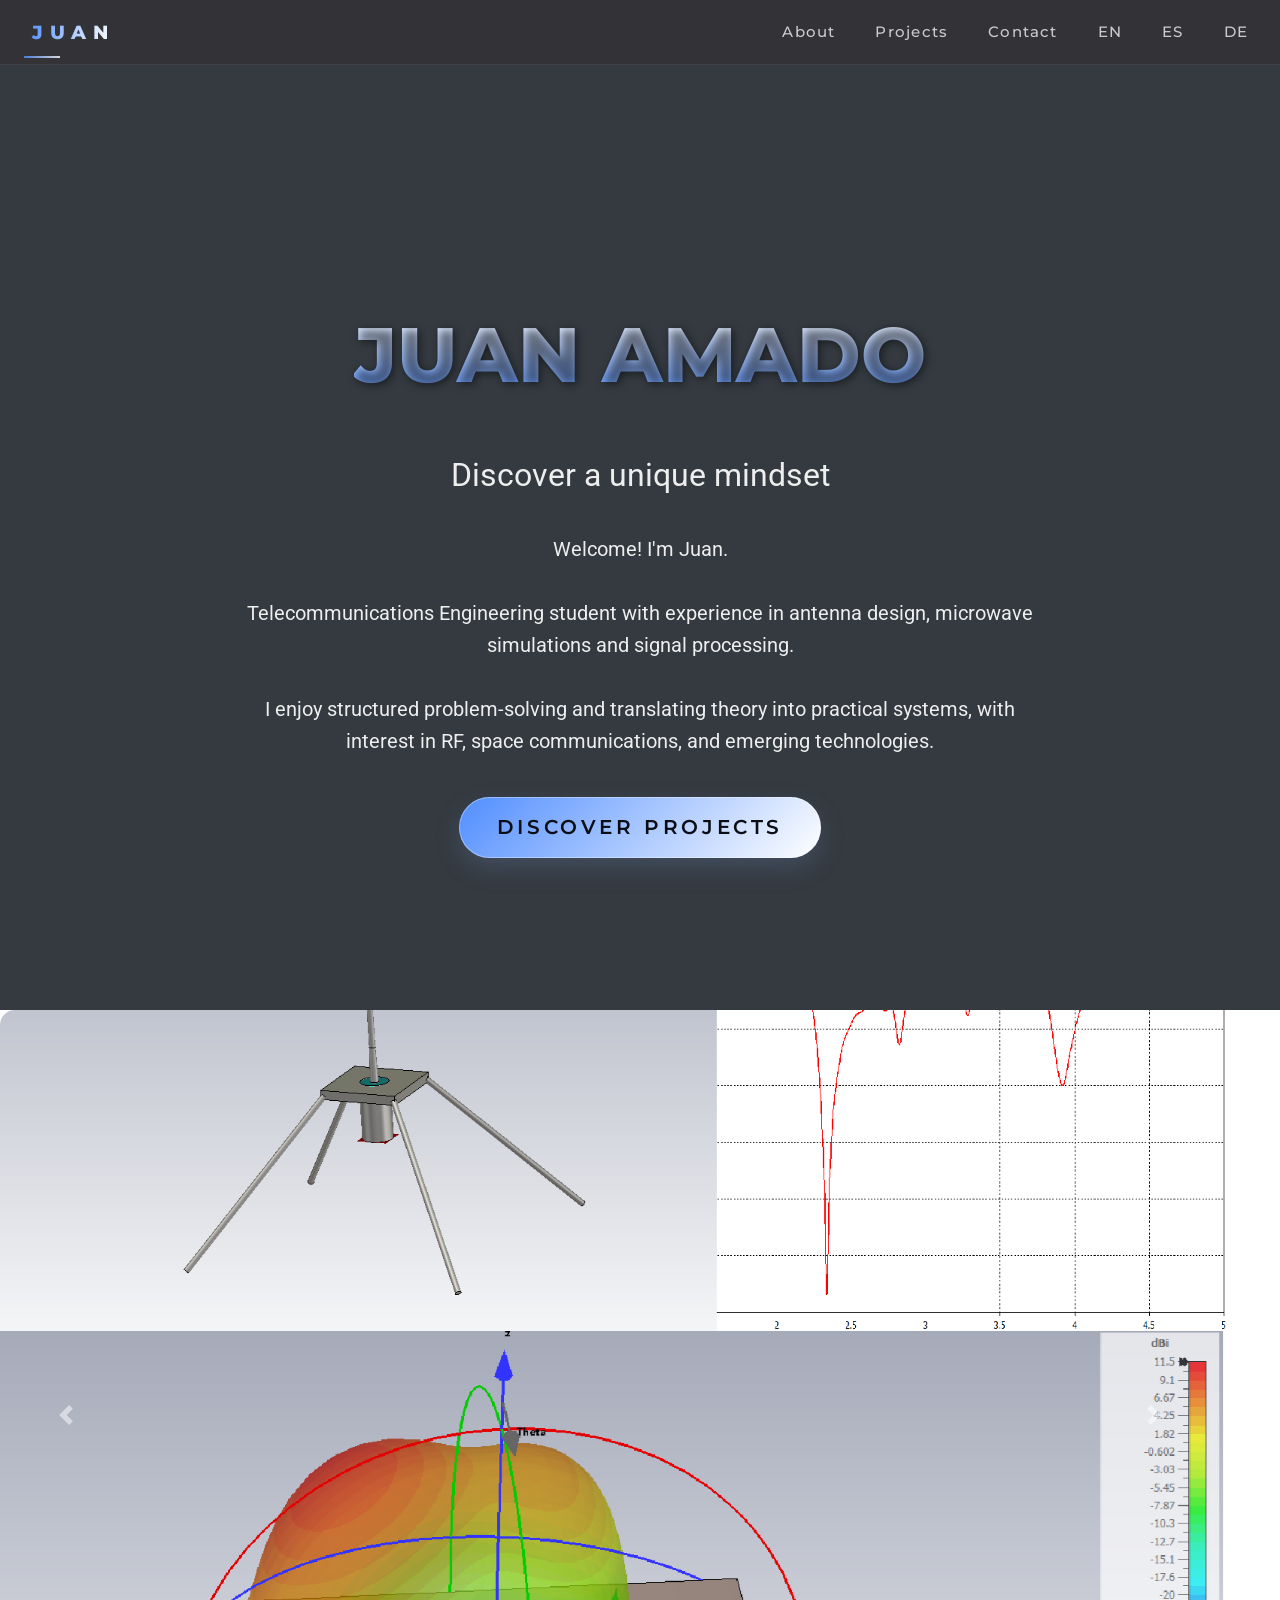
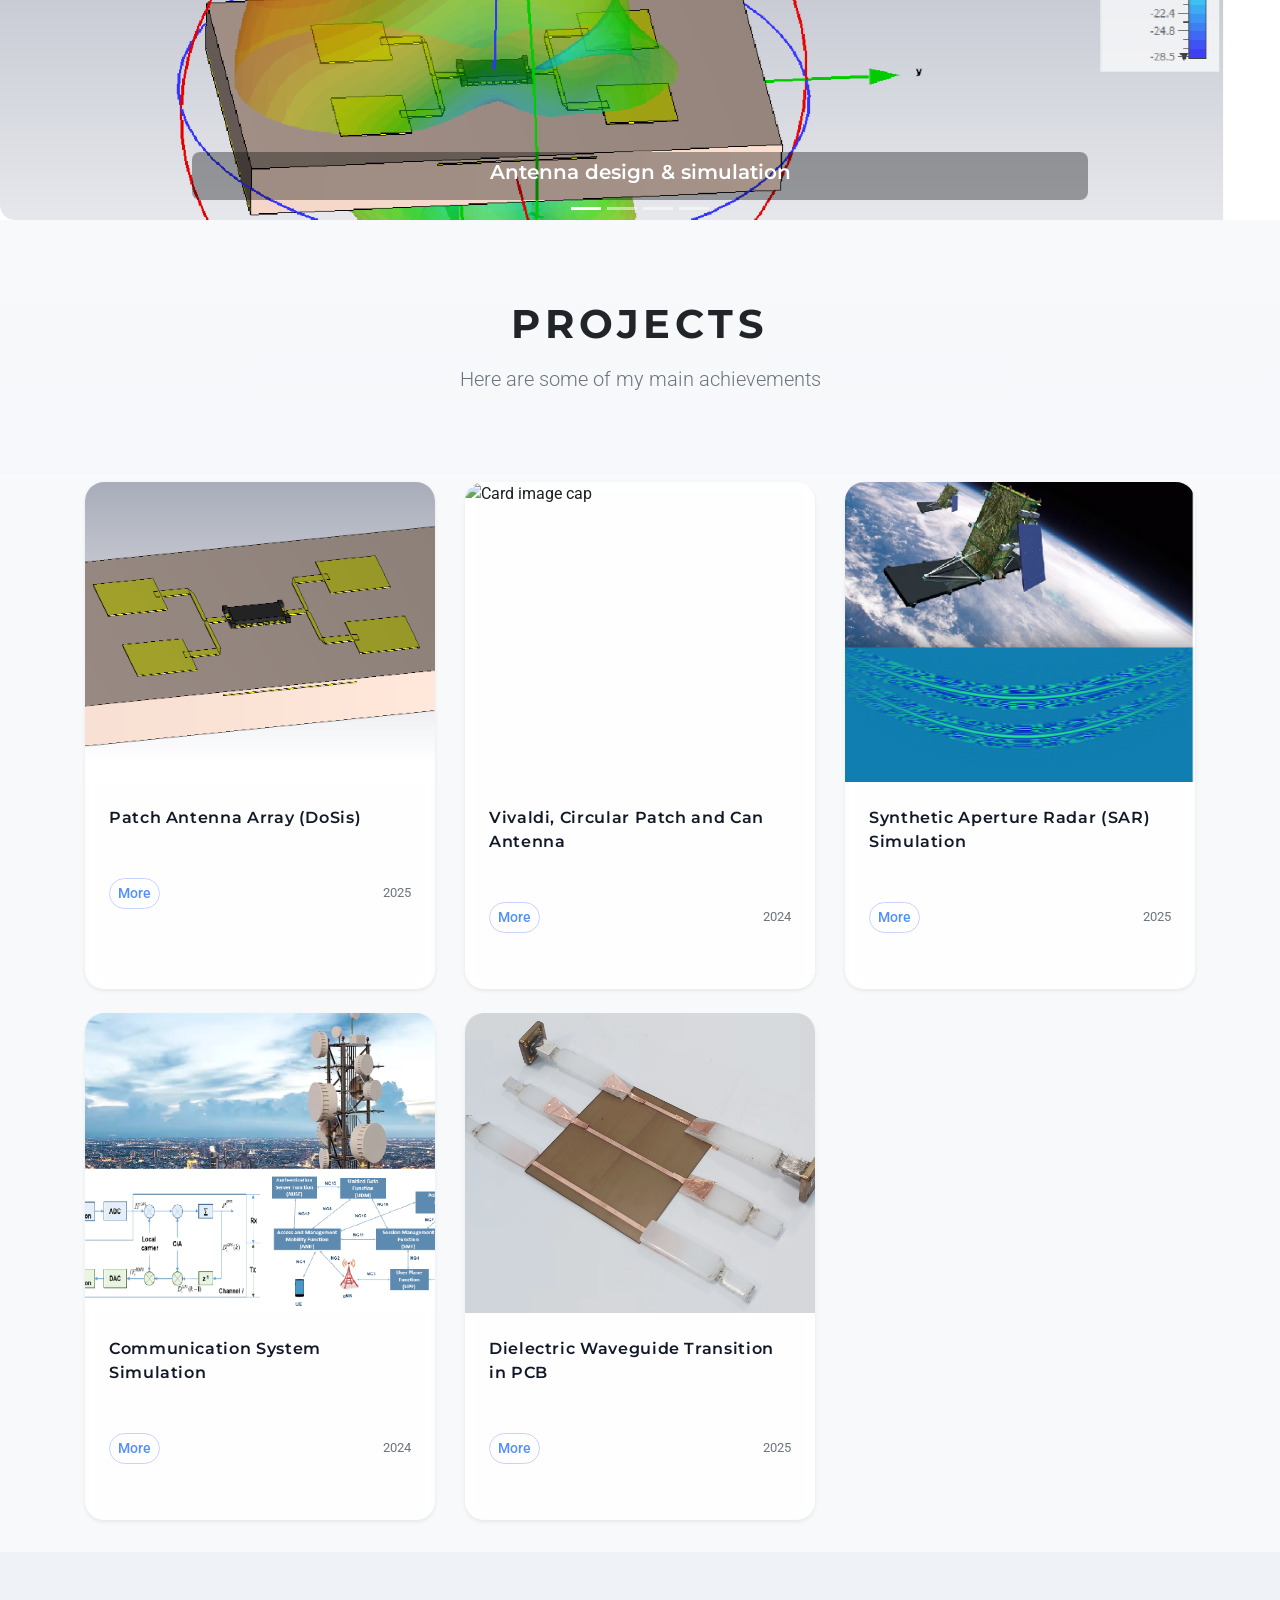
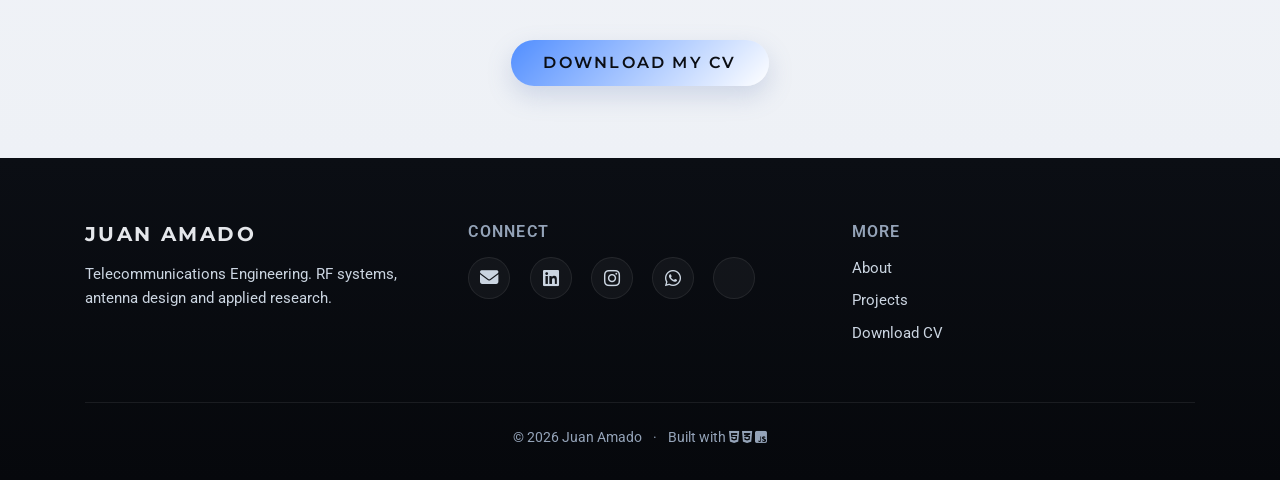
==== index.html @ 93d3c5f6 "feat: implement language en and es in index" ====
<!DOCTYPE html>
<html>
    <head>
        <meta charset="utf-8" />
        <meta name="viewport" content="width=device-width, initial-scale=1" />
        <title>Juan Amado</title>
        <link rel="icon" href="./img/favicon.ico">

        <script src="https://code.jquery.com/jquery-3.4.1.slim.min.js"
            integrity="sha384-J6qa4849blE2+poT4WnyKhv5vZF5SrPo0iEjwBvKU7imGFAV0wwj1yYfoRSJoZ+n"
            crossorigin="anonymous"></script>
        <script src="https://cdn.jsdelivr.net/npm/popper.js@1.16.0/dist/umd/popper.min.js"
            integrity="sha384-Q6E9RHvbIyZFJoft+2mJbHaEWldlvI9IOYy5n3zV9zzTtmI3UksdQRVvoxMfooAo"
            crossorigin="anonymous"></script>
        <script src="https://stackpath.bootstrapcdn.com/bootstrap/4.4.1/js/bootstrap.min.js"
            integrity="sha384-wfSDF2E50Y2D1uUdj0O3uMBJnjuUD4Ih7YwaYd1iqfktj0Uod8GCExl3Og8ifwB6"
            crossorigin="anonymous"></script>
        <link rel="stylesheet"
            href="https://stackpath.bootstrapcdn.com/bootstrap/4.4.1/css/bootstrap.min.css"
            integrity="sha384-Vkoo8x4CGsO3+Hhxv8T/Q5PaXtkKtu6ug5TOeNV6gBiFeWPGFN9MuhOf23Q9Ifjh"
            crossorigin="anonymous"
        />
        <link rel="stylesheet"
            href="https://stackpath.bootstrapcdn.com/font-awesome/4.7.0/css/font-awesome.min.css"
            crossorigin="anonymous"
        />
        <link rel="stylesheet"
            href="https://cdnjs.cloudflare.com/ajax/libs/font-awesome/6.5.1/css/all.min.css"
        />
        <link href="https://fonts.googleapis.com/css2?family=Montserrat:wght@800&family=Roboto:wght@400;500&display=swap"
            rel="stylesheet"
        />

        <link rel="stylesheet"
            href="./style/colors.css"
        />
        <link rel="stylesheet"
            href="./style/navbar.css"
        />
        <link rel="stylesheet"
            href="./style/projects.css"
        />
        <link rel="stylesheet"
            href="./style/footer.css"
        />
        <link rel="stylesheet"
            href="./style/carousel.css"
        />
        <link rel="stylesheet"
            href="./style/hero.css"
        />

        <script src="./script/i18n.js"></script>
        <script src="./script/on_intersecting.js" defer></script>
        <script src="./script/scroll.js" defer></script>
        
        
    </head>

    <body>
        <header>
            <nav class="navbar navbar-dark navbar-expand-xl custom-navbar">
                <a class="navbar-brand brand-logo" href="./index.html">JUAN</a>

                <button class="navbar-toggler"
                    type="button"
                    data-toggle="collapse"
                    data-target="#navbarlist">
                    <span class="navbar-toggler-icon"></span>
                </button>
                
                <div class="collapse navbar-collapse" id="navbarlist">
                    <ul class="navbar-nav ml-auto nav-links">
                        <li class="nav-item">
                            <a class="nav-link" href="#hero" data-i18n="home.about">About Prueba de que esto no se ve</a>
                        </li>
                        <li class="nav-item">
                            <a class="nav-link" href="#featured-projects" data-i18n="home.projects">Projects</a>
                        </li>
                        <li class="nav-item">
                            <a class="nav-link" href="#contact" data-i18n="home.contact">Contact</a>
                        </li>
                        <li class="nav-item">
                            <a class="nav-link" href="#" onclick="loadLanguage('en')">EN</a>
                        </li>
                        <li class="nav-item">
                            <a class="nav-link" href="#" onclick="loadLanguage('es')">ES</a>
                        </li>
                        <li class="nav-item">
                            <a class="nav-link" href="#" onclick="loadLanguage('de')">DE</a>
                        </li>
                    </ul>
                </div>
            </nav>
        </header>

        <section class="bg-dark text-light p-5 text-center" id="hero">
            <div class="container">
                <div class="wrapper bg-dark">
                    <div class="sticky-container">
                        <h1 class="hero-title">JUAN AMADO</h1>
                        <h2 class="hero-subtitle fade-block preload onscreen" id="subtitle1" data-i18n="home.subtitle">Discover a unique mindset</h2>
                        <p class="fade-block lead preload" data-i18n="home.description1">Welcome! I&apos;m Juan.</p>
                        <p class="fade-block lead preload" data-i18n="home.description2">
                            Telecommunications Engineering student with experience in antenna design,
                            microwave simulations and signal processing.
                        </p>
                        <p class="fade-block lead preload" data-i18n="home.description3">
                            I enjoy structured problem-solving and translating theory into practical systems,
                            with interest in RF, space communications, and emerging technologies.
                        </p>
                    </div>
                </div>
                <button class="btn btn-lg btn-discover mt-4 fade-block preload" id="btn-discover" data-i18n="home.btn-discover">
                    Discover projects
                </button>
            </div>
        </section>
        
        <div style="height: 8vh" class="bg-dark"></div>
        
        <section class="carousel slide carousel-fade" id="interests">
            <div class="carousel-indicators">
                <li type="button" data-target="#interests" data-slide-to="0" class="active" aria-current="true" aria-label="Slide 1"></li>
                <li type="button" data-target="#interests" data-slide-to="1" aria-label="Slide 2"></li>
                <li type="button" data-target="#interests" data-slide-to="2" aria-label="Slide 3"></li>
                <li type="button" data-target="#interests" data-slide-to="3" aria-label="Slide 4"></li>
            </div>
            <div class="carousel-inner">
                <div class="carousel-item active">
                    <img src="./img/RF.png" class="d-block w-100">
                    <div class="carousel-caption d-md-block">
                        <h5 class="text-dark" data-i18n="home.interest1">Antenna design & simulation</h5>
                    </div>
                </div>
                <div class="carousel-item">
                    <img src="./img/rf_systems.png" class="d-block w-100">
                    <div class="carousel-caption d-md-block">
                        <h5 class="text-dark" data-i18n="home.interest2">RF Systems</h5>
                    </div>
                </div>
                <div class="carousel-item">
                    <img src="./img/sp_and_comms.png" class="d-block w-100">
                    <div class="carousel-caption d-md-block">
                        <h5 data-i18n="home.interest3">Signal processing & comms</h5>
                    </div>
                </div>
                <div class="carousel-item">
                    <img src="./img/research1.png" class="d-block w-100">
                    <div class="carousel-caption d-md-block">
                        <h5 class="text-dark" data-i18n="home.interest4">Research-oriented mindset</h5>
                    </div>
                </div>
            </div>
            <a class="carousel-control-prev" type="button" href="#interests" data-slide="prev">
                <span class="carousel-control-prev-icon" aria-hidden="true"></span>
                <span class="invisible">Previous</span>
            </a>
            <a class="carousel-control-next" type="button" href="#interests" data-slide="next">
                <span class="carousel-control-next-icon" aria-hidden="true"></span>
                <span class="invisible">Previous</span>
            </a>
        </section>

        <section id="featured-projects" class="projects-section">
            <section class="jumbotron text-center">
                <div class="container">
                    <h1 class="jumbotron-heading" data-i18n="home.projects">Projects</h1>
                    <p class="lead text-muted" data-i18n="home.projects-subtitle">Here are some of my main achievements</p>
                </div>
            </section>
            <div class="album py-2 bg-light">
                <div class="container">
                    <div class="row">
                        <div class="col-md-4 mb-4">
                            <div class="card project-card shadow-sm h-100">
                                <img src="./img/dosis.png" alt="Card image cap">
                                <div class="card-body">
                                    <p class="card-text" data-i18n="home.project1">Patch Antenna Array (DoSis)</p>
                                    <div class="d-flex justify-content-between align-items-center">
                                        <div class="btn-group">
                                            <a href="./projects/dosis.html" class="link"><button type="button" class="btn btn-sm btn-outline-secondary" data-i18n="home.btn-more">More</button></a>
                                        </div>
                                        <small class="text-muted">2025</small>
                                    </div>
                                </div>
                            </div>
                        </div>
                        <div class="col-md-4 mb-4">
                            <div class="card project-card shadow-sm h-100">
                                <img src="./img/vivaldi.png" alt="Card image cap">
                                <div class="card-body">
                                    <p class="card-text" data-i18n="home.project2">Vivaldi, Circular Patch and Can Antenna</p>
                                    <div class="d-flex justify-content-between align-items-center">
                                        <div class="btn-group">
                                            <a href="./projects/vivaldi.html" class="link"><button type="button" class="btn btn-sm btn-outline-secondary" data-i18n="home.btn-more">More</button></a>
                                        </div>
                                        <small class="text-muted">2024</small>
                                    </div>
                                </div>
                            </div>
                        </div>
                        <div class="col-md-4 mb-4">
                            <div class="card project-card shadow-sm h-100">
                                <img src="./img/sar.png" alt="Card image cap">
                                <div class="card-body">
                                    <p class="card-text" data-i18n="home.proejct3">Synthetic Aperture Radar (SAR) Simulation</p>
                                    <div class="d-flex justify-content-between align-items-center">
                                        <div class="btn-group">
                                            <a href="./projects/sar.html" class="link"><button type="button" class="btn btn-sm btn-outline-secondary" data-i18n="home.btn-more">More</button></a>
                                        </div>
                                        <small class="text-muted">2025</small>
                                    </div>
                                </div>
                            </div>
                        </div>
                        <div class="col-md-4 mb-4">
                            <div class="card project-card shadow-sm h-100">
                                <img src="./img/commSystem.png" alt="Card image cap">
                                <div class="card-body">
                                    <p class="card-text" data-i18n="home.project4">Communication System Simulation</p>
                                    <div class="d-flex justify-content-between align-items-center">
                                        <div class="btn-group">
                                            <a href="./projects/comm-system.html" class="link"><button type="button" class="btn btn-sm btn-outline-secondary" data-i18n="home.btn-more">More</button></a>
                                        </div>
                                        <small class="text-muted">2024</small>
                                    </div>
                                </div>
                            </div>
                        </div>
                        <div class="col-md-4 mb-4">
                            <div class="card project-card shadow-sm h-100">
                                <img src="./img/real_microstrip_1.png" alt="Card image cap">
                                <div class="card-body">
                                    <p class="card-text" data-i18n="home.project5">Dielectric Waveguide Transition in PCB</p>
                                    <div class="d-flex justify-content-between align-items-center">
                                        <div class="btn-group">
                                            <a href="./projects/dielectric-waveguide.html" class="link"><button type="button" class="btn btn-sm btn-outline-secondary" data-i18n="home.btn-more">More</button></a>
                                        </div>
                                        <small class="text-muted">2025</small>
                                    </div>
                                </div>
                            </div>
                        </div>
                    </div>
                </div>
            </div>
            <section class="jumbotron text-center">
                <div class="container">
                    <p>
                        <a href="./doc/Resume 2026-02 EN.pdf" class="btn btn-project my-2" data-i18n="home.btn-download-cv">Download my CV</a>
                    </p>
                </div>
            </section>
        </section>

        <footer class="site-footer" id="contact">
            <div class="container">
                <div class="footer-grid">
                
                    <!-- Identity -->
                    <div class="footer-block">
                        <h5 class="footer-title">Juan Amado</h5>
                        <p class="footer-text" data-i18n="home.footer-description">
                            Telecommunications Engineering. RF systems,
                            antenna design and applied research.
                        </p>
                    </div>
                
                    <!-- Contact -->
                    <div class="footer-block">
                        <h6 class="footer-subtitle" data-i18n="home.connect">Connect</h6>
                        <div class="footer-icons">
                        
                            <a href="mailto:juan1999@movistar.es" aria-label="Email">
                                <i class="fa fa-envelope"></i>
                            </a>
                        
                            <a href="https://www.linkedin.com/in/juan-amado-lloria/" target="_blank" aria-label="LinkedIn">
                                <i class="fab fa-linkedin"></i>
                            </a>
                        
                            <a href="https://www.instagram.com/juanchelvamado" target="_blank" aria-label="Instagram">
                                <i class="fab fa-instagram"></i>
                            </a>
                        
                            <a href="https://wa.me/34665307193" target="_blank" aria-label="WhatsApp">
                                <i class="fab fa-whatsapp"></i>
                            </a>
                        
                            <a href="https://www.youtube.com/@juanamado99" target="_blank" aria-label="YouTube">
                                <i class="fab fa-youtube-play"></i>
                            </a>
                        
                        </div>
                    </div>

                
                    <!-- Extras -->
                    <div class="footer-block">
                        <h6 class="footer-subtitle" data-i18n="home.footer-more">More</h6>
                        <ul class="footer-links">
                            <li><a href="#hero" data-i18n="home.about">About</a></li>
                            <li><a href="#featured-projects" data-i18n="home.projects">Projects</a></li>
                            <li><a href="./doc/Resume 2026-02 EN.pdf" data-i18n="home.btn-download-cv2">Download CV</a></li>
                        </ul>
                    </div>
                
                </div>
            
                <div class="footer-bottom">
                    <span>© 2026 Juan Amado</span>
                    <span class="footer-divider">·</span>
                    <span data-i18n="home.builtwith">Built with</span>
                    <i class="fab fa-html5" title="HTML5"></i>
                    <i class="fab fa-css3-alt" title="CSS3"></i>
                    <i class="fab fa-js-square" title="JavaScript"></i>
                </div>
            </div>
        </footer>

    </body>
</html>
---- style/colors.css ----
:root {
    --azul: #518eff;
    --blanco: #ffffff;
    --negro: #6b7280;
}
---- style/navbar.css ----
/* ===== NAVBAR BASE ===== */
.custom-navbar {
    background: rgba(15, 15, 20, 0.85);
    backdrop-filter: blur(10px);
    -webkit-backdrop-filter: blur(10px);
    border-bottom: 1px solid rgba(255,255,255,0.08);
    padding: 0.8rem 1.5rem;
}
/* ===== LOGO STYLE (JUAN) ===== */
.brand-logo {
    font-family: 'Montserrat', sans-serif;
    font-weight: 800;
    letter-spacing: 0.35em;
    font-size: 1.2rem;
    position: relative;
    padding-left: 0.5rem;

    background: linear-gradient(90deg, var(--azul), var(--blanco));
    -webkit-background-clip: text;
    background-clip: text;
    -webkit-text-fill-color: transparent;

    transition: letter-spacing 0.3s ease, transform 0.3s ease;
}
/* Subtle underline accent */
.brand-logo::after {
    content: "";
    position: absolute;
    left: 0;
    bottom: -6px;
    width: 40%;
    height: 2px;
    background: linear-gradient(90deg, var(--azul), var(--blanco));
    opacity: 0.8;
}
/* Hover = confidence, not aggression */
.brand-logo:hover {
    letter-spacing: 0.45em;
    transform: translateY(-1px);
}
/* ===== NAV LINKS ===== */
.nav-links .nav-link {
    font-family: 'Montserrat', sans-serif;
    font-weight: 500;
    font-size: 0.95rem;
    letter-spacing: 0.08em;
    color: rgba(255,255,255,0.75) !important;
    margin-left: 1.5rem;
    position: relative;
    transition: color 0.3s ease;
}
/* Hover underline animation */
.nav-links .nav-link::after {
    content: "";
    position: absolute;
    left: 50%;
    bottom: -6px;
    width: 0;
    height: 2px;
    background: linear-gradient(90deg, var(--azul), var(--blanco));
    transition: all 0.3s ease;
    transform: translateX(-50%);
}
/* Hover effect */
.nav-links .nav-link:hover {
    color: #ffffff !important;
}
.nav-links .nav-link:hover::after {
    width: 100%;
}
/* ===== MOBILE ===== */
@media (max-width: 991px) {
    .nav-links .nav-link {
        margin: 1rem 0;
        text-align: center;
    }

    .brand-logo {
        letter-spacing: 0.25em;
    }
}
---- style/projects.css ----
/* ===== PROJECTS SECTION ===== */
.projects-section {
    background: linear-gradient(180deg, #f8f9fb 0%, #eef1f6 100%);
}
/* Jumbotron refinement */
.projects-section .jumbotron {
    background: transparent;
    padding-top: 5rem;
    padding-bottom: 3rem;
    margin-bottom: 0;
}
.projects-section .jumbotron-heading {
    font-family: 'Montserrat', sans-serif;
    font-weight: 700;
    letter-spacing: 0.12em;
    text-transform: uppercase;
}
.projects-section .lead {
    max-width: 560px;
    margin: 1rem auto 2rem;
    color: #6b7280;
}
/* Section CTA button */
.link:hover{
    text-decoration: none;
}
.btn-project {
    font-family: 'Montserrat', sans-serif;
    font-weight: 600;
    letter-spacing: 0.14em;
    text-transform: uppercase;

    padding: 0.7rem 2rem;
    border-radius: 999px;

    background: linear-gradient(135deg, var(--azul), var(--blanco));
    color: #0b0e14;
    border: none;

    box-shadow: 0 10px 25px rgba(106,133,182,0.25);
    transition: all 0.35s ease;
}
.btn-project:hover {
    transform: translateY(-2px);
    box-shadow: 0 16px 40px rgba(106,133,182,0.35);
    color: #0b0e14;
}
/* ===== PROJECT CARDS ===== */
.project-card {
    border: none;
    border-radius: 1.2rem;
    overflow: hidden;
    background: rgba(255,255,255,0.85);
    backdrop-filter: blur(6px);

    box-shadow:
        0 10px 25px rgba(0,0,0,0.08),
        inset 0 0 0 1px rgba(255,255,255,0.4);

    transition:
        transform 0.4s ease,
        box-shadow 0.4s ease;
}
.project-card:hover {
    transform: translateY(-6px);
    box-shadow:
        0 18px 45px rgba(0,0,0,0.12),
        inset 0 0 0 1px rgba(255,255,255,0.6);
}
/* Card image */
.project-card img {
    height: 300px;
    width: 100%;
    object-fit: cover;
    filter: grayscale(20%) contrast(1.05);
    transition: filter 0.4s ease, transform 0.4s ease;
}

@media (min-width: 768px) and (max-width: 1100px) {
    .project-card img {
        height: 150px;
    }
}

@media (max-width: 768px) {
    .project-card img {
        height: 300px;
    }
}

.project-card:hover img {
    filter: grayscale(0%);
    transform: scale(1.03);
}
/* Card text */
.project-card .card-body {
    padding: 1.5rem;
}
.project-card .card-text {
    font-family: 'Montserrat', sans-serif;
    font-weight: 600;
    letter-spacing: 0.04em;
    color: #111827;
}
/* Small "More" button */
.project-card .btn-outline-secondary {
    border-radius: 999px;
    border-color: #c7d2fe;
    color: var(--azul);
    font-weight: 500;
    transition: all 0.3s ease;
}
.project-card .btn-outline-secondary:hover {
    background: var(--azul);
    color: white;
    border-color: var(--azul);
}
---- style/footer.css ----
/* ===== FOOTER ===== */
.site-footer {
    background: linear-gradient(180deg, #0b0e14 0%, #06080c 100%);
    color: #cbd5e1;
    padding: 4rem 0 2rem;
    font-size: 0.95rem;
}
/* Grid layout */
.footer-grid {
    display: grid;
    grid-template-columns: repeat(auto-fit, minmax(220px, 1fr));
    gap: 2.5rem;
    margin-bottom: 3rem;
}
/* Titles */
.footer-title {
    font-family: 'Montserrat', sans-serif;
    font-weight: 700;
    letter-spacing: 0.12em;
    text-transform: uppercase;
    color: #e5e7eb;
    margin-bottom: 1rem;
}
.footer-subtitle {
    font-weight: 600;
    letter-spacing: 0.08em;
    text-transform: uppercase;
    color: #94a3b8;
    margin-bottom: 1rem;
}
/* Text */
.footer-text {
    line-height: 1.6;
    max-width: 320px;
}
/* Links */
.footer-links {
    list-style: none;
    padding: 0;
    margin: 0;
}
.footer-links li {
    margin-bottom: 0.6rem;
}
.footer-links a {
    color: #cbd5e1;
    text-decoration: none;
    position: relative;
    transition: color 0.3s ease;
}
.footer-links a::after {
    content: "";
    position: absolute;
    left: 0;
    bottom: -2px;
    width: 0;
    height: 1px;
    background: #93c5fd;
    transition: width 0.3s ease;
}
.footer-links a:hover {
    color: #93c5fd;
}
.footer-links a:hover::after {
    width: 100%;
}
/* Bottom line */
.footer-bottom {
    border-top: 1px solid rgba(255,255,255,0.08);
    padding-top: 1.5rem;
    text-align: center;
    font-size: 0.85rem;
    color: #94a3b8;
}
.footer-divider {
    margin: 0 0.5rem;
}
/* ===== FOOTER ICONS ===== */
.footer-icons {
    display: flex;
    gap: 1.2rem;
    margin-top: 0.5rem;
}
.footer-icons a {
    width: 42px;
    height: 42px;
    border-radius: 50%;

    display: flex;
    align-items: center;
    justify-content: center;

    color: #cbd5e1;
    font-size: 1.15rem;

    background: rgba(255,255,255,0.04);
    border: 1px solid rgba(255,255,255,0.08);

    transition:
        transform 0.3s ease,
        background 0.3s ease,
        color 0.3s ease,
        box-shadow 0.3s ease;
}
/* Hover = calm confidence */
.footer-icons a:hover {
    color: #93c5fd;
    background: rgba(147,197,253,0.12);
    box-shadow: 0 6px 18px rgba(147,197,253,0.25);
    transform: translateY(-3px);
}
/* Accessibility */
.footer-icons a:focus {
    outline: none;
    box-shadow: 0 0 0 3px rgba(147,197,253,0.35);
}
.built-with {
    display: flex;
    align-items: center;
    gap: 0.6rem;
    font-size: 0.9rem;
    opacity: 0.75;
}
.built-with i {
    font-size: 1.2rem;
}
---- style/carousel.css ----
/* ===== CAROUSEL IMAGE===== */
#interests .carousel-item {
    position: relative;
    height: 90vh; /* Fixed height */
    overflow: hidden;
    border-radius: 15px;
}

/* Make images fill the container and crop */
#interests .carousel-item img {
    width: 100%;
    height: 100%;
    object-fit: cover; /* crop images without distortion */
    transition: transform 0.8s ease, filter 0.8s ease;
}

/* Add dark vignette flare */
#interests .carousel-item::after {
    content: "";
    position: absolute;
    inset: 0;
    background: radial-gradient(
        ellipse at center,
        rgba(0,0,0,0) 40%,
        rgba(0,0,0,0.35) 100%
    );
    opacity: 0;
    transition: opacity 0.8s ease;
    pointer-events: none;
}

/* Hover effect: darker + zoom */
#interests .carousel-item:hover img {
    filter: brightness(0.65) contrast(1.05);
    transform: scale(1.05);
}

#interests .carousel-item:hover::after {
    opacity: 1;
}

/* Ensure captions stay readable */
#interests .carousel-caption {
    background: rgba(0,0,0,0.35); /* subtle semi-transparent background */
    border-radius: 8px;
    padding: 0.5rem 1rem;
}

/* Optional: caption text style */
#interests .carousel-caption h5 {
    font-family: 'Montserrat', sans-serif;
    font-weight: 600;
    color: #fff !important;
}
---- style/hero.css ----
/* Wrapper for scroll space */
/* Basic wrapper and sticky container */
.wrapper {
    min-height: 25vh; /* enough scroll space */
    display: flex;
    justify-content: center;
    align-items: flex-start;
    padding-top: 20vh;
    background-color: #111;
}
.sticky-container {
    position: sticky;
    top: 20vh; /* pinned container */
    display: flex;
    flex-direction: column;
    align-items: center;
    width: 90%;
    max-width: 800px;
}
/* Title appears directly */
.hero-title {
    font-family: 'Montserrat', sans-serif;
    font-weight: 800;
    font-size: clamp(2.5rem, 6vw, 5rem);
    margin: 1rem 0 2rem 0;
    text-align: center;
    background: linear-gradient(0deg, var(--azul), var(--blanco));
    -webkit-background-clip: text;
    background-clip: text;
    -webkit-text-fill-color: transparent;
    text-shadow: 2px 2px 8px rgba(0,0,0,0.5);
}
.fade-block {
    font-family: 'Roboto', sans-serif;
    font-weight: 400;
    font-size: clamp(1rem, 2.5vw, 1.25rem);
    line-height: 1.6;
    color: #eee;
    margin: 1rem 0;
    text-align: center;
    animation-play-state: paused;
    /*opacity: 0;
    transform: translateY(30px);
    transition: opacity 5s ease, transform 5s ease;*/
}
.fade-block.visible {
    opacity: 1;
    transform: translateY(0);
    animation: floatUp 1s ease;
}
.fade-block.preload {
    opacity: 0;
    /*transform: translateY(300px);*/
}
/* Floating animation on appear */
@keyframes floatUp {
    0% { transform: translateY(-300px); 
        opacity:0; }
    50% { transform: translateY(50px);
        opacity: 0.8}
    100% { transform: translateY(0);
        opacity:1; }
}

/* === Subtitle hover underline === */
.hero-subtitle {
    position: relative;
    display: inline-block;
    font-size: 2rem;
}
.hero-subtitle::after {
    content: '';
    position: absolute;
    left: 0;
    bottom: -5px;
    width: 100%;
    height: 3px;
    background: #0d6efd;
    transform: scaleX(0);
    transform-origin: right;
    transition: transform 0.5s ease;
}
.hero-subtitle:hover::after {
    transform: scaleX(1);
    transform-origin: left;
}
/* Button spacing */
button.btn {
    display: block;
    margin: 2rem auto;
}

/* ===== DISCOVER BUTTON ===== */
.btn-discover {
    font-family: 'Montserrat', sans-serif;
    font-weight: 600;
    letter-spacing: 0.18em;
    text-transform: uppercase;

    padding: 0.9rem 2.4rem;
    border-radius: 999px;

    background: linear-gradient(135deg, var(--azul), var(--blanco));
    color: #0b0e14;

    border: none;
    box-shadow:
        0 10px 25px rgba(106, 133, 182, 0.25),
        inset 0 0 0 1px rgba(255,255,255,0.35);

    position: relative;
    overflow: hidden;

    transition:
        transform 0.35s ease,
        box-shadow 0.35s ease,
        letter-spacing 0.35s ease;
}
/* Soft moving light */
.btn-discover::before {
    content: "";
    position: absolute;
    inset: 0;
    background: linear-gradient(
        120deg,
        transparent 20%,
        rgba(255,255,255,0.35),
        transparent 80%
    );
    transform: translateX(-120%);
    transition: transform 0.6s ease;
}
/* Hover = intentional, calm power */
.btn-discover:hover {
    transform: translateY(-2px);
    letter-spacing: 0.22em;
    box-shadow:
        0 18px 40px rgba(106, 133, 182, 0.35),
        inset 0 0 0 1px rgba(255,255,255,0.5);
    color: #0b0e14;
}
.btn-discover:hover::before {
    transform: translateX(120%);
}
/* Active / click feedback */
.btn-discover:active {
    transform: translateY(0);
    box-shadow:
        0 8px 18px rgba(106, 133, 182, 0.25);
}
/* Accessibility */
.btn-discover:focus {
    outline: none;
    box-shadow:
        0 0 0 3px rgba(186, 200, 224, 0.4),
        0 10px 25px rgba(106, 133, 182, 0.25);
}
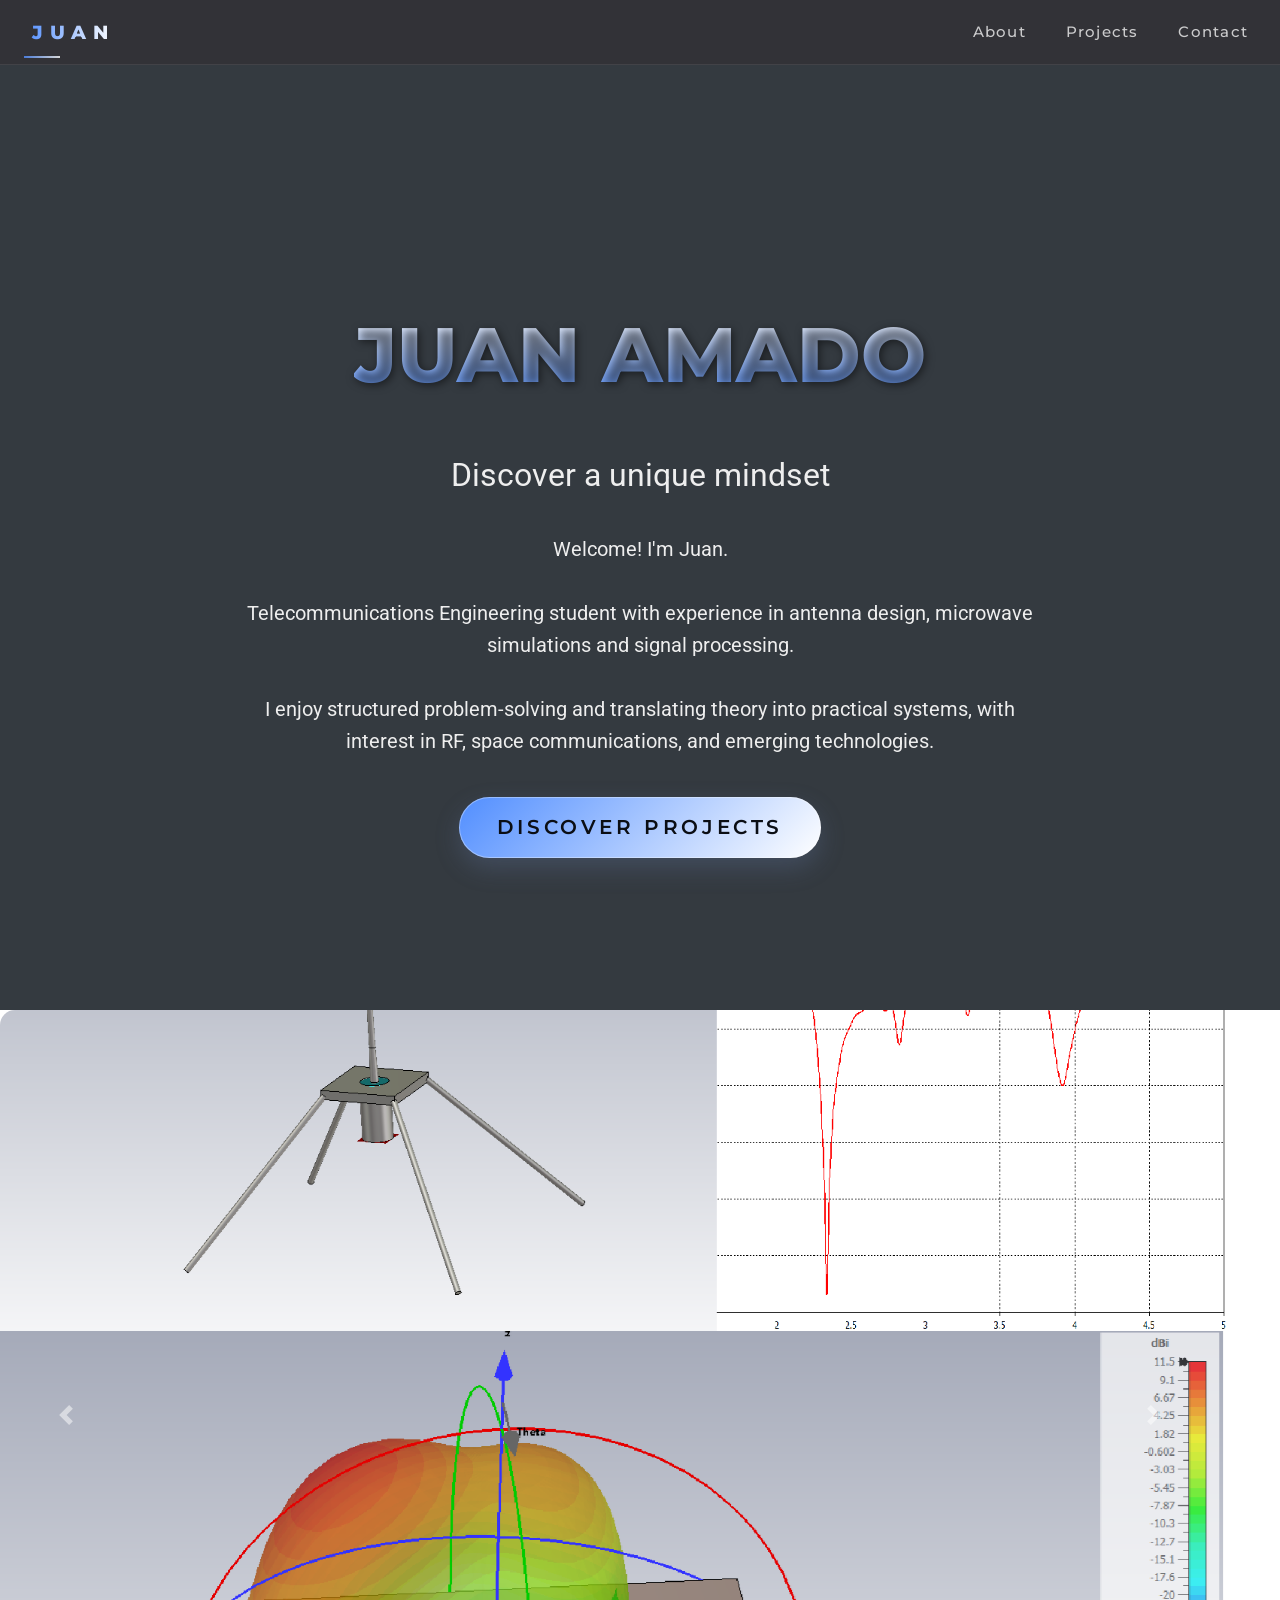
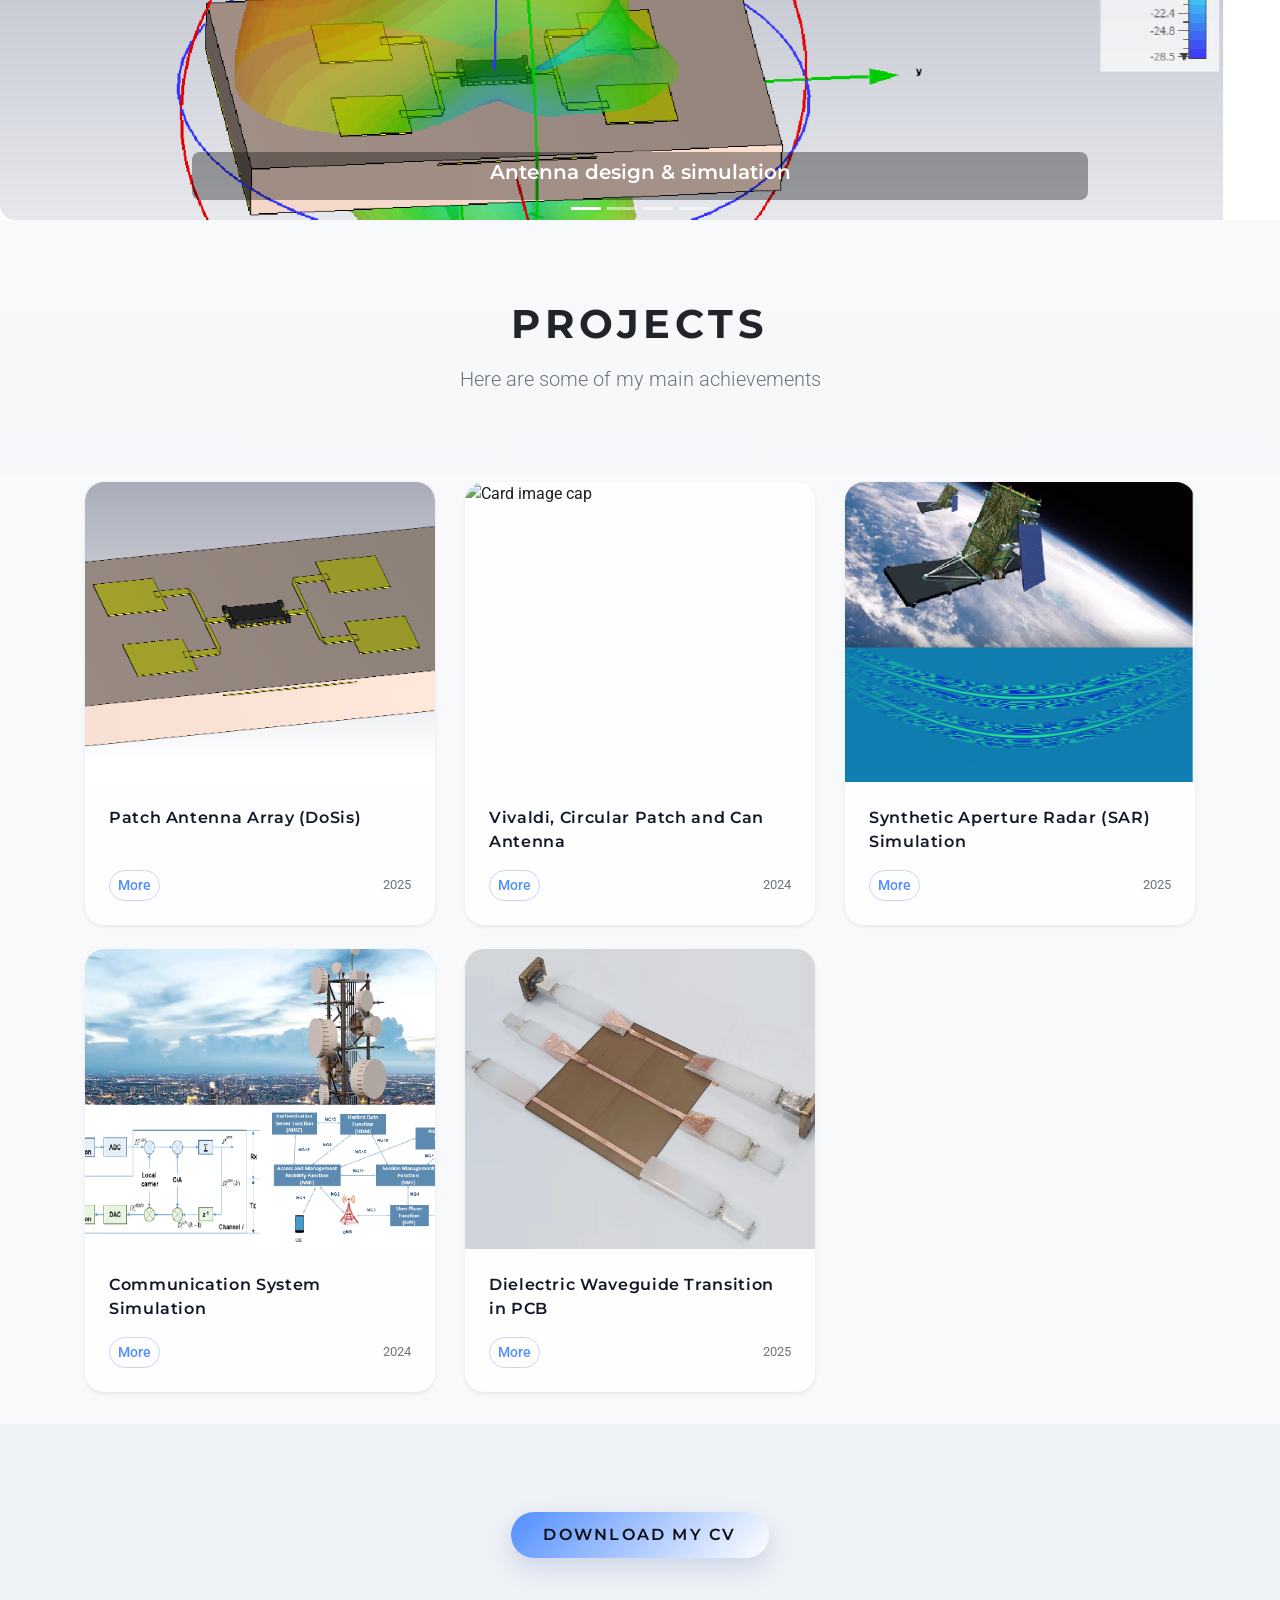
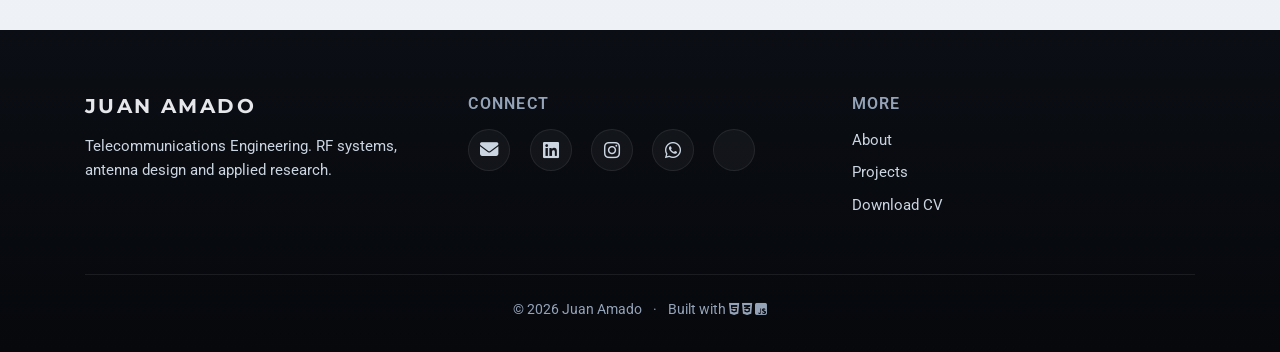
==== commit 418a4858: "bug: fix project card year/more vertical alignment - set big btn to btn-important class - use flex c" ====
--- a/index.html
+++ b/index.html
@@ -50,10 +50,9 @@
             href="./style/hero.css"
         />
 
-        <script src="./script/i18n.js"></script>
+        
         <script src="./script/on_intersecting.js" defer></script>
         <script src="./script/scroll.js" defer></script>
-        
         
     </head>
 
@@ -72,22 +71,13 @@
                 <div class="collapse navbar-collapse" id="navbarlist">
                     <ul class="navbar-nav ml-auto nav-links">
                         <li class="nav-item">
-                            <a class="nav-link" href="#hero" data-i18n="home.about">About Prueba de que esto no se ve</a>
+                            <a class="nav-link" href="#hero">About</a>
                         </li>
                         <li class="nav-item">
-                            <a class="nav-link" href="#featured-projects" data-i18n="home.projects">Projects</a>
+                            <a class="nav-link" href="#featured-projects">Projects</a>
                         </li>
                         <li class="nav-item">
-                            <a class="nav-link" href="#contact" data-i18n="home.contact">Contact</a>
-                        </li>
-                        <li class="nav-item">
-                            <a class="nav-link" href="#" onclick="loadLanguage('en')">EN</a>
-                        </li>
-                        <li class="nav-item">
-                            <a class="nav-link" href="#" onclick="loadLanguage('es')">ES</a>
-                        </li>
-                        <li class="nav-item">
-                            <a class="nav-link" href="#" onclick="loadLanguage('de')">DE</a>
+                            <a class="nav-link" href="#contact">Contact</a>
                         </li>
                     </ul>
                 </div>
@@ -99,19 +89,19 @@
                 <div class="wrapper bg-dark">
                     <div class="sticky-container">
                         <h1 class="hero-title">JUAN AMADO</h1>
-                        <h2 class="hero-subtitle fade-block preload onscreen" id="subtitle1" data-i18n="home.subtitle">Discover a unique mindset</h2>
-                        <p class="fade-block lead preload" data-i18n="home.description1">Welcome! I&apos;m Juan.</p>
-                        <p class="fade-block lead preload" data-i18n="home.description2">
+                        <h2 class="hero-subtitle fade-block preload onscreen" id="subtitle1">Discover a unique mindset</h2>
+                        <p class="fade-block lead preload">Welcome! I&apos;m Juan.</p>
+                        <p class="fade-block lead preload">
                             Telecommunications Engineering student with experience in antenna design,
                             microwave simulations and signal processing.
                         </p>
-                        <p class="fade-block lead preload" data-i18n="home.description3">
+                        <p class="fade-block lead preload">
                             I enjoy structured problem-solving and translating theory into practical systems,
                             with interest in RF, space communications, and emerging technologies.
                         </p>
                     </div>
                 </div>
-                <button class="btn btn-lg btn-discover mt-4 fade-block preload" id="btn-discover" data-i18n="home.btn-discover">
+                <button class="btn btn-important btn-lg btn-discover mt-4 fade-block preload" id="btn-discover">
                     Discover projects
                 </button>
             </div>
@@ -130,25 +120,25 @@
                 <div class="carousel-item active">
                     <img src="./img/RF.png" class="d-block w-100">
                     <div class="carousel-caption d-md-block">
-                        <h5 class="text-dark" data-i18n="home.interest1">Antenna design & simulation</h5>
+                        <h5 class="text-dark">Antenna design & simulation</h5>
                     </div>
                 </div>
                 <div class="carousel-item">
                     <img src="./img/rf_systems.png" class="d-block w-100">
                     <div class="carousel-caption d-md-block">
-                        <h5 class="text-dark" data-i18n="home.interest2">RF Systems</h5>
+                        <h5 class="text-dark">RF Systems</h5>
                     </div>
                 </div>
                 <div class="carousel-item">
                     <img src="./img/sp_and_comms.png" class="d-block w-100">
                     <div class="carousel-caption d-md-block">
-                        <h5 data-i18n="home.interest3">Signal processing & comms</h5>
+                        <h5>Signal processing & comms</h5>
                     </div>
                 </div>
                 <div class="carousel-item">
                     <img src="./img/research1.png" class="d-block w-100">
                     <div class="carousel-caption d-md-block">
-                        <h5 class="text-dark" data-i18n="home.interest4">Research-oriented mindset</h5>
+                        <h5 class="text-dark">Research-oriented mindset</h5>
                     </div>
                 </div>
             </div>
@@ -165,8 +155,8 @@
         <section id="featured-projects" class="projects-section">
             <section class="jumbotron text-center">
                 <div class="container">
-                    <h1 class="jumbotron-heading" data-i18n="home.projects">Projects</h1>
-                    <p class="lead text-muted" data-i18n="home.projects-subtitle">Here are some of my main achievements</p>
+                    <h1 class="jumbotron-heading">Projects</h1>
+                    <p class="lead text-muted">Here are some of my main achievements</p>
                 </div>
             </section>
             <div class="album py-2 bg-light">
@@ -176,10 +166,10 @@
                             <div class="card project-card shadow-sm h-100">
                                 <img src="./img/dosis.png" alt="Card image cap">
                                 <div class="card-body">
-                                    <p class="card-text" data-i18n="home.project1">Patch Antenna Array (DoSis)</p>
-                                    <div class="d-flex justify-content-between align-items-center">
-                                        <div class="btn-group">
-                                            <a href="./projects/dosis.html" class="link"><button type="button" class="btn btn-sm btn-outline-secondary" data-i18n="home.btn-more">More</button></a>
+                                    <p class="card-text">Patch Antenna Array (DoSis)</p>
+                                    <div class="d-flex justify-content-between align-items-center">
+                                        <div class="btn-group">
+                                            <a href="./projects/dosis.html" class="link"><button type="button" class="btn btn-sm btn-outline-secondary">More</button></a>
                                         </div>
                                         <small class="text-muted">2025</small>
                                     </div>
@@ -190,10 +180,10 @@
                             <div class="card project-card shadow-sm h-100">
                                 <img src="./img/vivaldi.png" alt="Card image cap">
                                 <div class="card-body">
-                                    <p class="card-text" data-i18n="home.project2">Vivaldi, Circular Patch and Can Antenna</p>
-                                    <div class="d-flex justify-content-between align-items-center">
-                                        <div class="btn-group">
-                                            <a href="./projects/vivaldi.html" class="link"><button type="button" class="btn btn-sm btn-outline-secondary" data-i18n="home.btn-more">More</button></a>
+                                    <p class="card-text">Vivaldi, Circular Patch and Can Antenna</p>
+                                    <div class="d-flex justify-content-between align-items-center">
+                                        <div class="btn-group">
+                                            <a href="./projects/vivaldi.html" class="link"><button type="button" class="btn btn-sm btn-outline-secondary">More</button></a>
                                         </div>
                                         <small class="text-muted">2024</small>
                                     </div>
@@ -204,10 +194,10 @@
                             <div class="card project-card shadow-sm h-100">
                                 <img src="./img/sar.png" alt="Card image cap">
                                 <div class="card-body">
-                                    <p class="card-text" data-i18n="home.proejct3">Synthetic Aperture Radar (SAR) Simulation</p>
-                                    <div class="d-flex justify-content-between align-items-center">
-                                        <div class="btn-group">
-                                            <a href="./projects/sar.html" class="link"><button type="button" class="btn btn-sm btn-outline-secondary" data-i18n="home.btn-more">More</button></a>
+                                    <p class="card-text">Synthetic Aperture Radar (SAR) Simulation</p>
+                                    <div class="d-flex justify-content-between align-items-center">
+                                        <div class="btn-group">
+                                            <a href="./projects/sar.html" class="link"><button type="button" class="btn btn-sm btn-outline-secondary">More</button></a>
                                         </div>
                                         <small class="text-muted">2025</small>
                                     </div>
@@ -218,10 +208,10 @@
                             <div class="card project-card shadow-sm h-100">
                                 <img src="./img/commSystem.png" alt="Card image cap">
                                 <div class="card-body">
-                                    <p class="card-text" data-i18n="home.project4">Communication System Simulation</p>
-                                    <div class="d-flex justify-content-between align-items-center">
-                                        <div class="btn-group">
-                                            <a href="./projects/comm-system.html" class="link"><button type="button" class="btn btn-sm btn-outline-secondary" data-i18n="home.btn-more">More</button></a>
+                                    <p class="card-text">Communication System Simulation</p>
+                                    <div class="d-flex justify-content-between align-items-center">
+                                        <div class="btn-group">
+                                            <a href="./projects/comm-system.html" class="link"><button type="button" class="btn btn-sm btn-outline-secondary">More</button></a>
                                         </div>
                                         <small class="text-muted">2024</small>
                                     </div>
@@ -232,10 +222,10 @@
                             <div class="card project-card shadow-sm h-100">
                                 <img src="./img/real_microstrip_1.png" alt="Card image cap">
                                 <div class="card-body">
-                                    <p class="card-text" data-i18n="home.project5">Dielectric Waveguide Transition in PCB</p>
-                                    <div class="d-flex justify-content-between align-items-center">
-                                        <div class="btn-group">
-                                            <a href="./projects/dielectric-waveguide.html" class="link"><button type="button" class="btn btn-sm btn-outline-secondary" data-i18n="home.btn-more">More</button></a>
+                                    <p class="card-text">Dielectric Waveguide Transition in PCB</p>
+                                    <div class="d-flex justify-content-between align-items-center">
+                                        <div class="btn-group">
+                                            <a href="./projects/dielectric-waveguide.html" class="link"><button type="button" class="btn btn-sm btn-outline-secondary">More</button></a>
                                         </div>
                                         <small class="text-muted">2025</small>
                                     </div>
@@ -248,7 +238,7 @@
             <section class="jumbotron text-center">
                 <div class="container">
                     <p>
-                        <a href="./doc/Resume 2026-02 EN.pdf" class="btn btn-project my-2" data-i18n="home.btn-download-cv">Download my CV</a>
+                        <a href="./doc/Resume 2026-02 EN.pdf" class="btn btn-important btn-project my-2">Download my CV</a>
                     </p>
                 </div>
             </section>
@@ -261,7 +251,7 @@
                     <!-- Identity -->
                     <div class="footer-block">
                         <h5 class="footer-title">Juan Amado</h5>
-                        <p class="footer-text" data-i18n="home.footer-description">
+                        <p class="footer-text">
                             Telecommunications Engineering. RF systems,
                             antenna design and applied research.
                         </p>
@@ -269,7 +259,7 @@
                 
                     <!-- Contact -->
                     <div class="footer-block">
-                        <h6 class="footer-subtitle" data-i18n="home.connect">Connect</h6>
+                        <h6 class="footer-subtitle">Connect</h6>
                         <div class="footer-icons">
                         
                             <a href="mailto:juan1999@movistar.es" aria-label="Email">
@@ -298,11 +288,11 @@
                 
                     <!-- Extras -->
                     <div class="footer-block">
-                        <h6 class="footer-subtitle" data-i18n="home.footer-more">More</h6>
+                        <h6 class="footer-subtitle">More</h6>
                         <ul class="footer-links">
-                            <li><a href="#hero" data-i18n="home.about">About</a></li>
-                            <li><a href="#featured-projects" data-i18n="home.projects">Projects</a></li>
-                            <li><a href="./doc/Resume 2026-02 EN.pdf" data-i18n="home.btn-download-cv2">Download CV</a></li>
+                            <li><a href="#hero">About</a></li>
+                            <li><a href="#featured-projects">Projects</a></li>
+                            <li><a href="./doc/Resume 2026-02 EN.pdf">Download CV</a></li>
                         </ul>
                     </div>
                 
@@ -311,7 +301,7 @@
                 <div class="footer-bottom">
                     <span>© 2026 Juan Amado</span>
                     <span class="footer-divider">·</span>
-                    <span data-i18n="home.builtwith">Built with</span>
+                    <span>Built with</span>
                     <i class="fab fa-html5" title="HTML5"></i>
                     <i class="fab fa-css3-alt" title="CSS3"></i>
                     <i class="fab fa-js-square" title="JavaScript"></i>
--- a/style/projects.css
+++ b/style/projects.css
@@ -95,6 +95,9 @@
 /* Card text */
 .project-card .card-body {
     padding: 1.5rem;
+    display: flex;
+    flex-direction: column;
+    justify-content: space-between;
 }
 .project-card .card-text {
     font-family: 'Montserrat', sans-serif;
--- a/style/hero.css
+++ b/style/hero.css
@@ -85,7 +85,7 @@
     transform-origin: left;
 }
 /* Button spacing */
-button.btn {
+button.btn-important {
     display: block;
     margin: 2rem auto;
 }
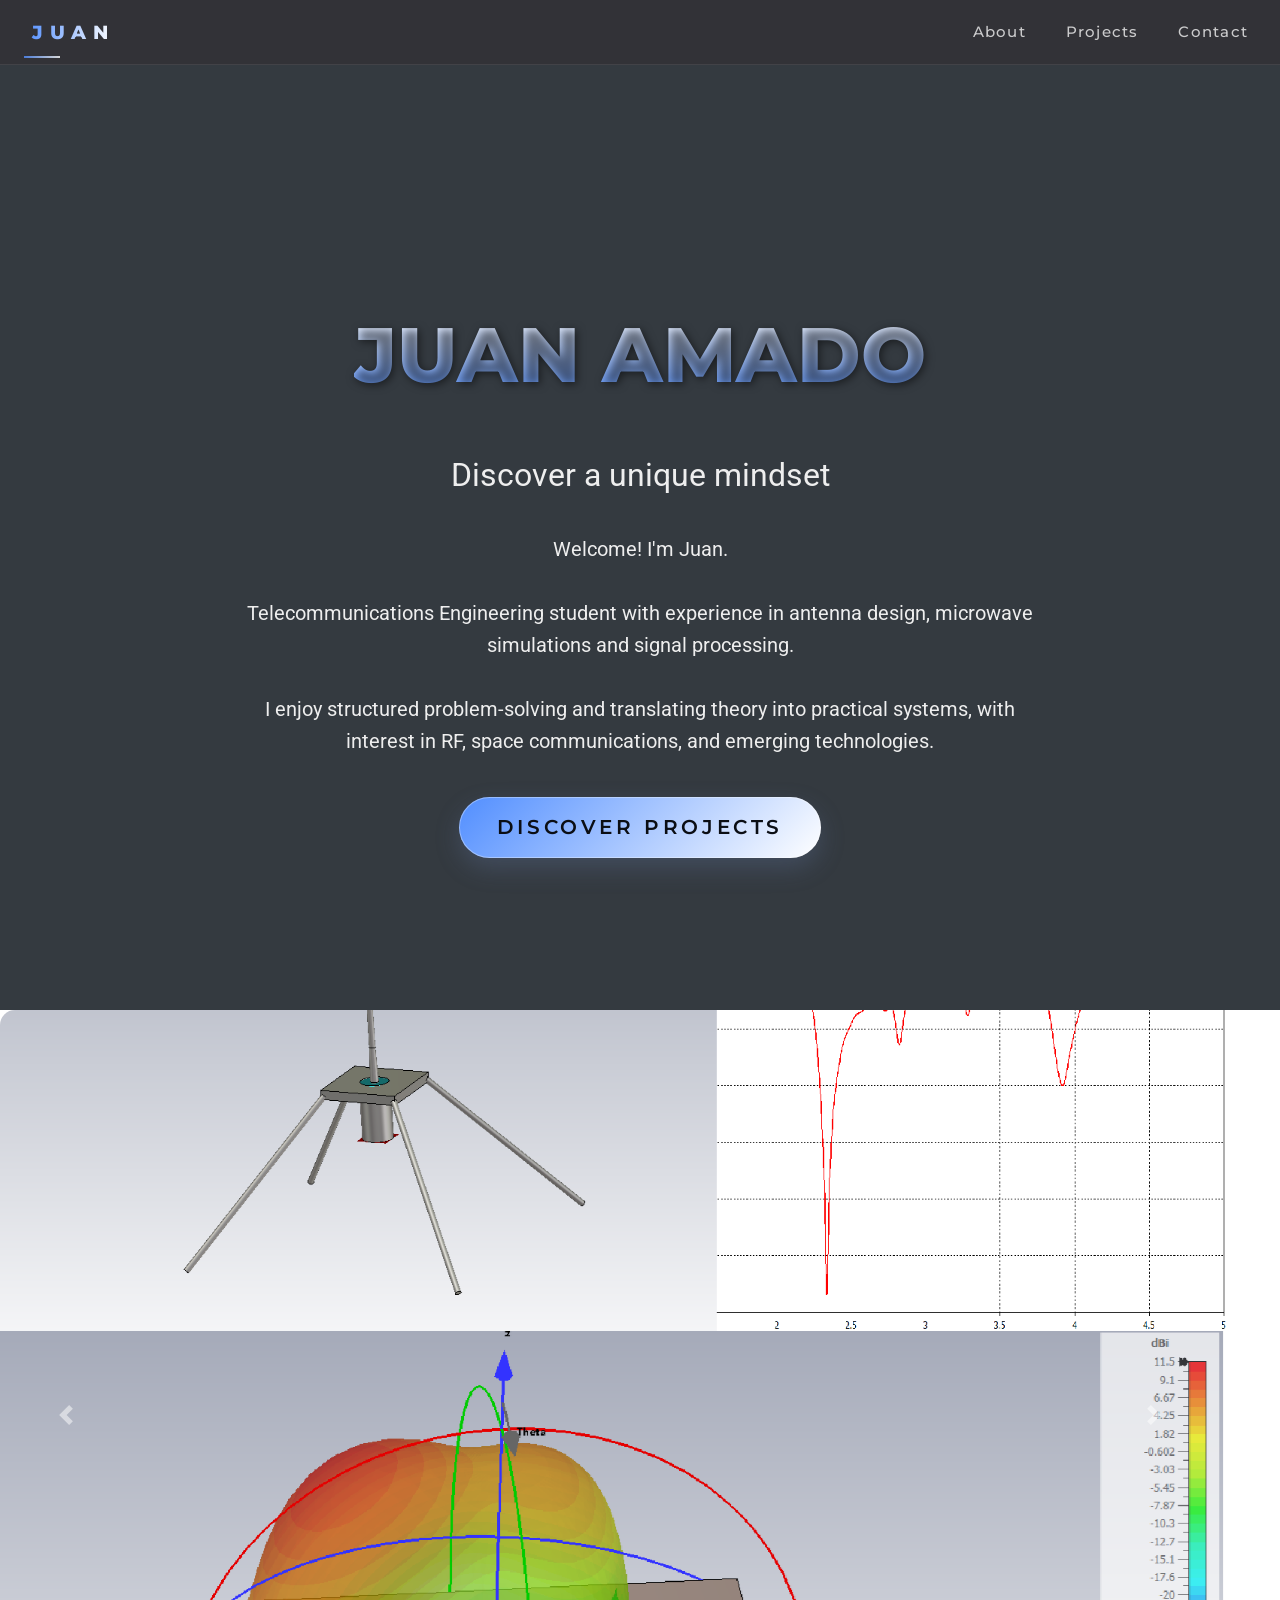
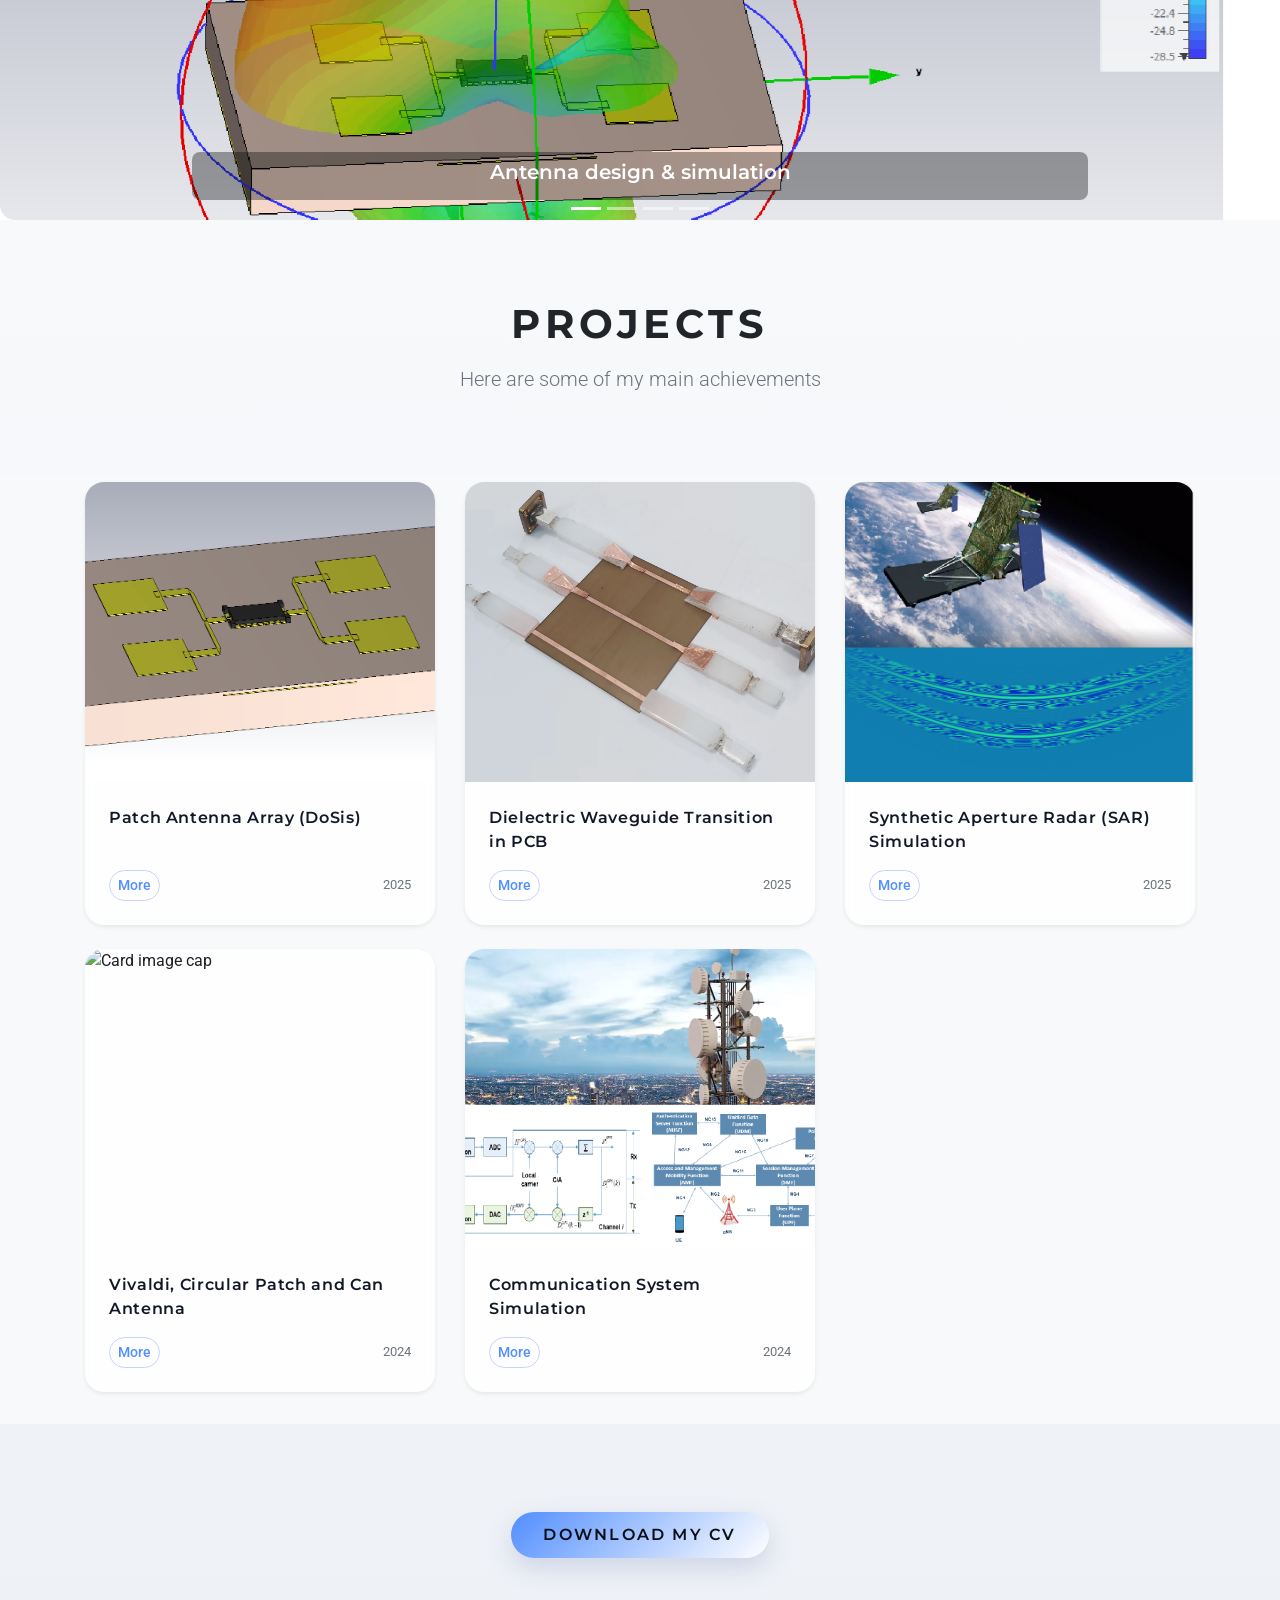
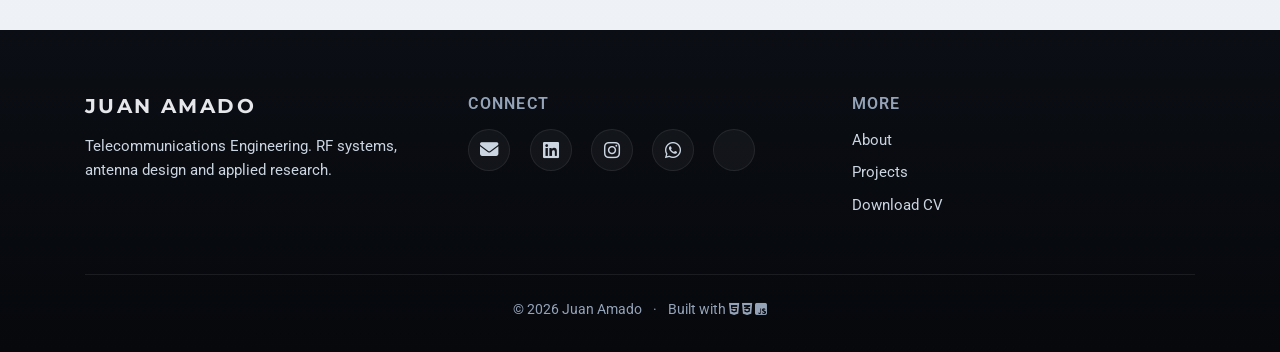
==== commit 848de942: "feat: reorder project cards by year" ====
--- a/index.html
+++ b/index.html
@@ -178,6 +178,34 @@
                         </div>
                         <div class="col-md-4 mb-4">
                             <div class="card project-card shadow-sm h-100">
+                                <img src="./img/real_microstrip_1.png" alt="Card image cap">
+                                <div class="card-body">
+                                    <p class="card-text">Dielectric Waveguide Transition in PCB</p>
+                                    <div class="d-flex justify-content-between align-items-center">
+                                        <div class="btn-group">
+                                            <a href="./projects/dielectric-waveguide.html" class="link"><button type="button" class="btn btn-sm btn-outline-secondary">More</button></a>
+                                        </div>
+                                        <small class="text-muted">2025</small>
+                                    </div>
+                                </div>
+                            </div>
+                        </div>
+                        <div class="col-md-4 mb-4">
+                            <div class="card project-card shadow-sm h-100">
+                                <img src="./img/sar.png" alt="Card image cap">
+                                <div class="card-body">
+                                    <p class="card-text">Synthetic Aperture Radar (SAR) Simulation</p>
+                                    <div class="d-flex justify-content-between align-items-center">
+                                        <div class="btn-group">
+                                            <a href="./projects/sar.html" class="link"><button type="button" class="btn btn-sm btn-outline-secondary">More</button></a>
+                                        </div>
+                                        <small class="text-muted">2025</small>
+                                    </div>
+                                </div>
+                            </div>
+                        </div>
+                        <div class="col-md-4 mb-4">
+                            <div class="card project-card shadow-sm h-100">
                                 <img src="./img/vivaldi.png" alt="Card image cap">
                                 <div class="card-body">
                                     <p class="card-text">Vivaldi, Circular Patch and Can Antenna</p>
@@ -192,20 +220,6 @@
                         </div>
                         <div class="col-md-4 mb-4">
                             <div class="card project-card shadow-sm h-100">
-                                <img src="./img/sar.png" alt="Card image cap">
-                                <div class="card-body">
-                                    <p class="card-text">Synthetic Aperture Radar (SAR) Simulation</p>
-                                    <div class="d-flex justify-content-between align-items-center">
-                                        <div class="btn-group">
-                                            <a href="./projects/sar.html" class="link"><button type="button" class="btn btn-sm btn-outline-secondary">More</button></a>
-                                        </div>
-                                        <small class="text-muted">2025</small>
-                                    </div>
-                                </div>
-                            </div>
-                        </div>
-                        <div class="col-md-4 mb-4">
-                            <div class="card project-card shadow-sm h-100">
                                 <img src="./img/commSystem.png" alt="Card image cap">
                                 <div class="card-body">
                                     <p class="card-text">Communication System Simulation</p>
@@ -214,20 +228,6 @@
                                             <a href="./projects/comm-system.html" class="link"><button type="button" class="btn btn-sm btn-outline-secondary">More</button></a>
                                         </div>
                                         <small class="text-muted">2024</small>
-                                    </div>
-                                </div>
-                            </div>
-                        </div>
-                        <div class="col-md-4 mb-4">
-                            <div class="card project-card shadow-sm h-100">
-                                <img src="./img/real_microstrip_1.png" alt="Card image cap">
-                                <div class="card-body">
-                                    <p class="card-text">Dielectric Waveguide Transition in PCB</p>
-                                    <div class="d-flex justify-content-between align-items-center">
-                                        <div class="btn-group">
-                                            <a href="./projects/dielectric-waveguide.html" class="link"><button type="button" class="btn btn-sm btn-outline-secondary">More</button></a>
-                                        </div>
-                                        <small class="text-muted">2025</small>
                                     </div>
                                 </div>
                             </div>
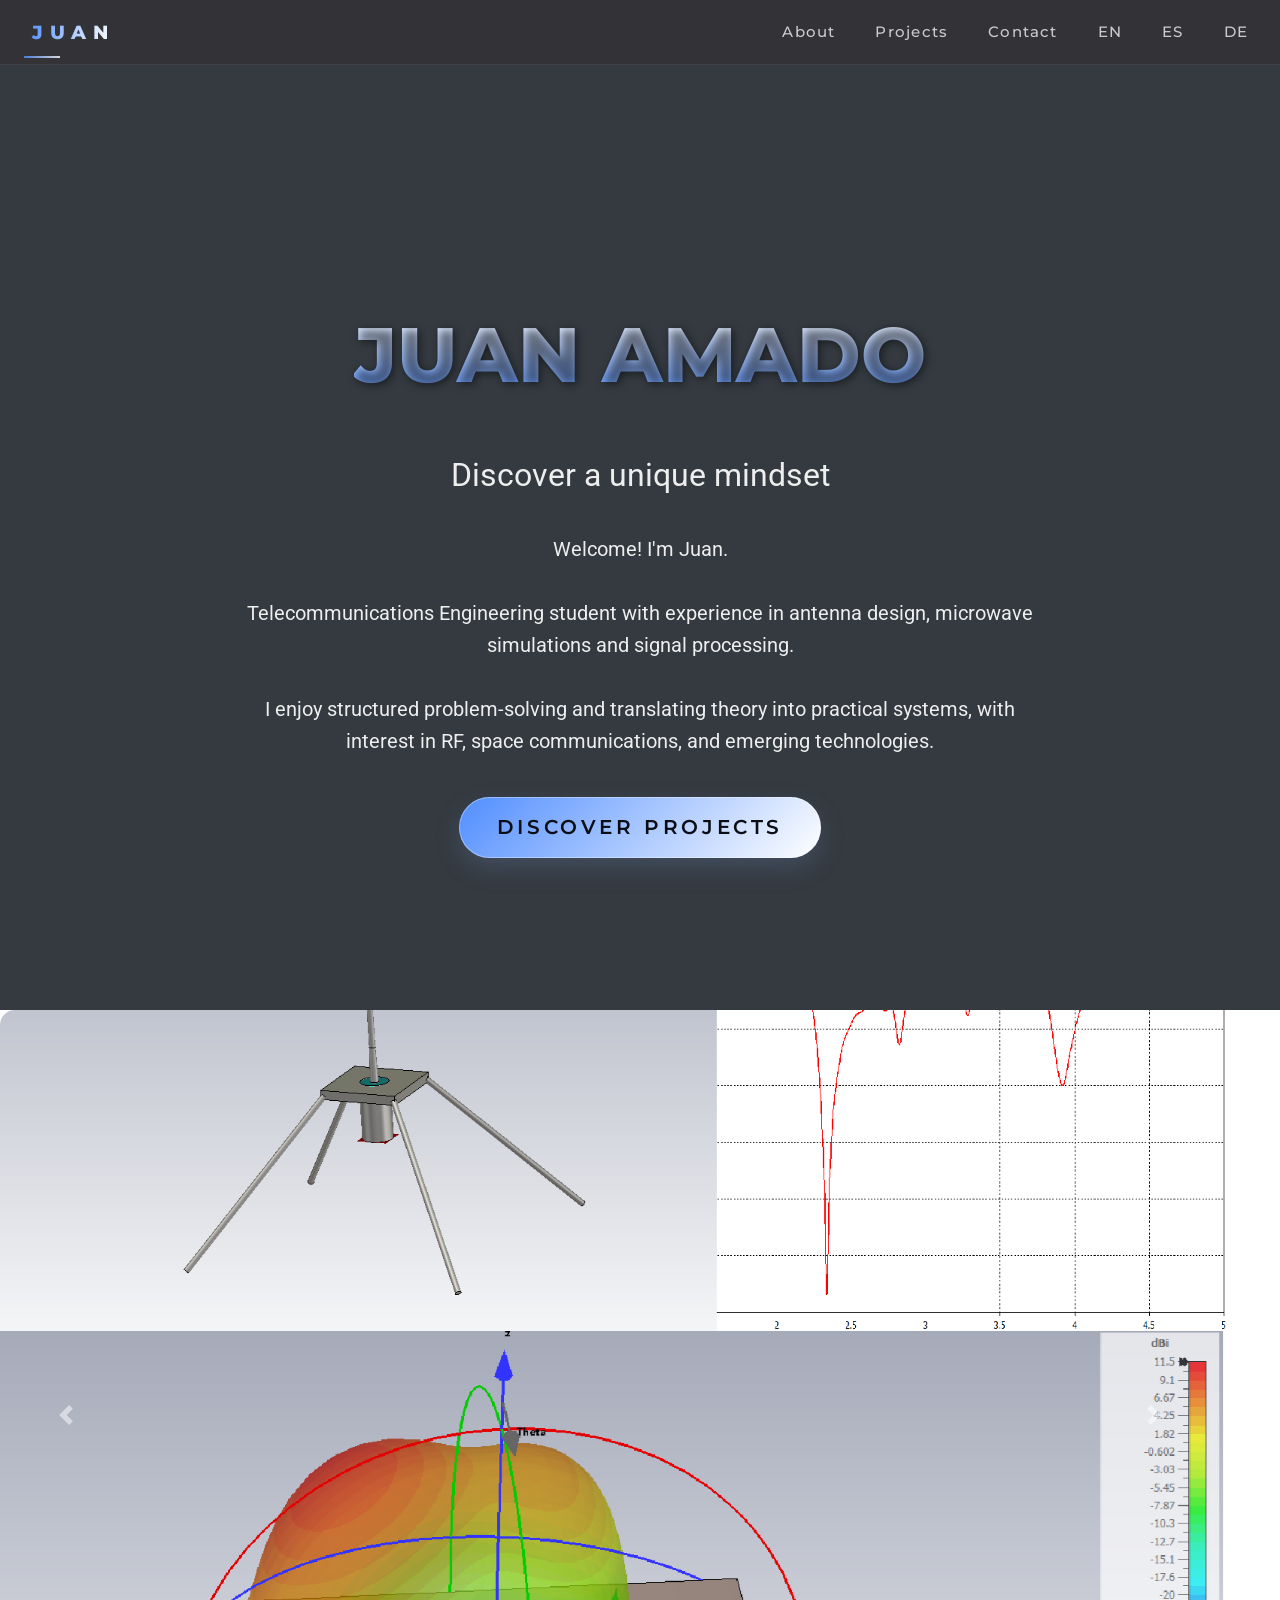
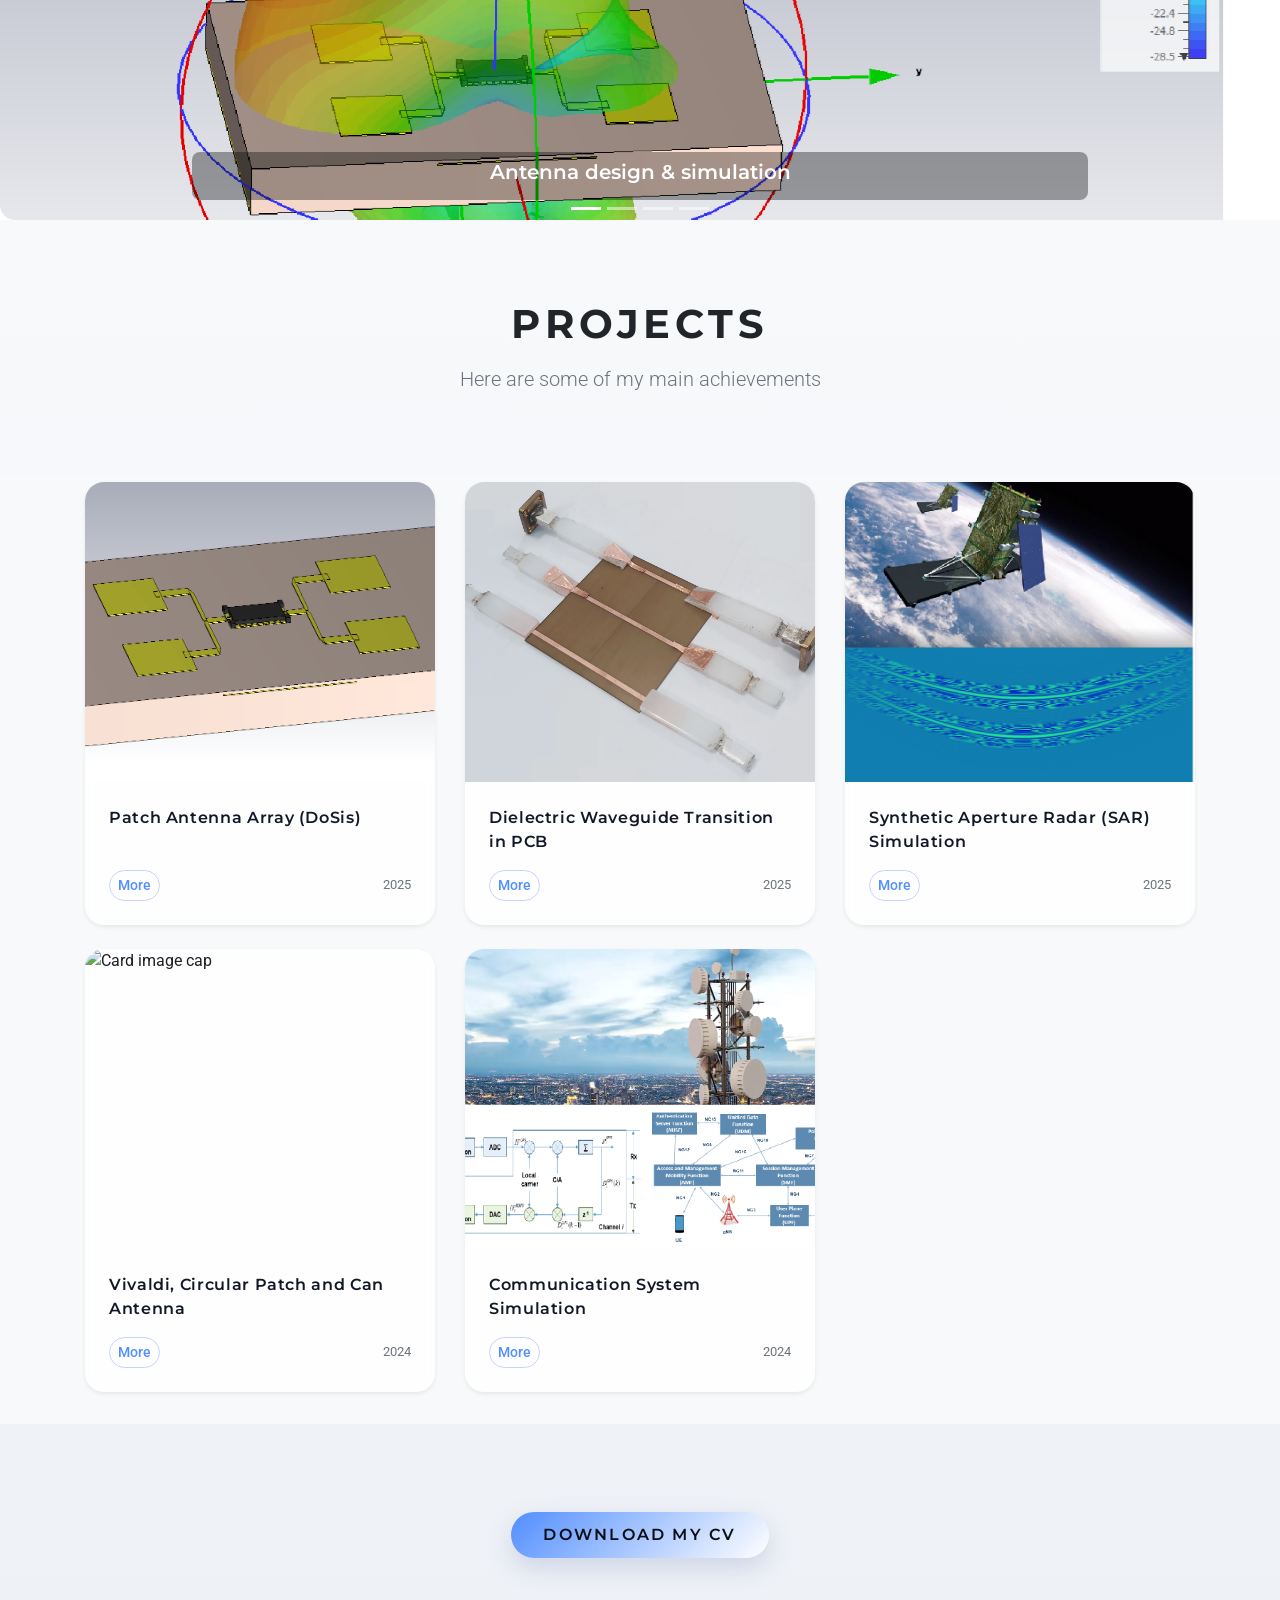
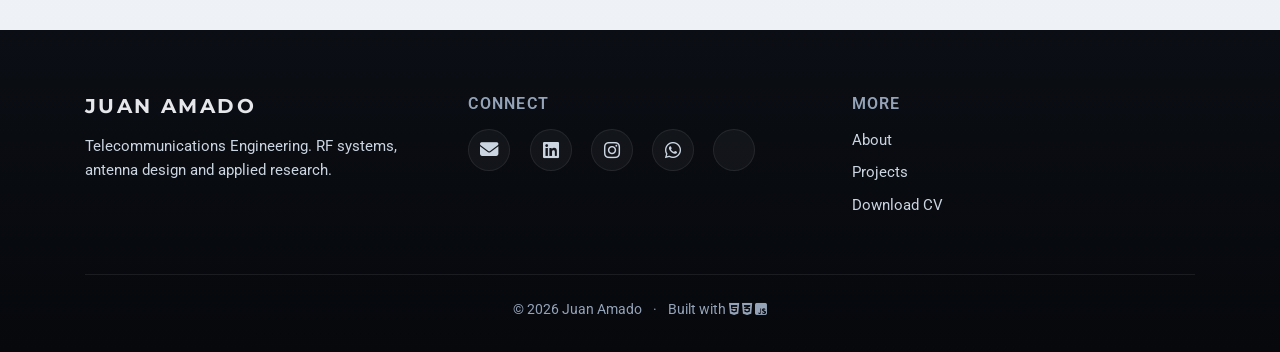
==== commit 8129487c: "Merge branch 'feature/language'" ====
--- a/index.html
+++ b/index.html
@@ -50,9 +50,12 @@
             href="./style/hero.css"
         />
 
-        
+
+        <script>const langPath = "./lang/";</script>
+        <script src="./script/i18n.js"></script>
         <script src="./script/on_intersecting.js" defer></script>
         <script src="./script/scroll.js" defer></script>
+        
         
     </head>
 
@@ -71,13 +74,22 @@
                 <div class="collapse navbar-collapse" id="navbarlist">
                     <ul class="navbar-nav ml-auto nav-links">
                         <li class="nav-item">
-                            <a class="nav-link" href="#hero">About</a>
-                        </li>
-                        <li class="nav-item">
-                            <a class="nav-link" href="#featured-projects">Projects</a>
-                        </li>
-                        <li class="nav-item">
-                            <a class="nav-link" href="#contact">Contact</a>
+                            <a class="nav-link" href="#hero" data-i18n="home.about">About Prueba de que esto no se ve</a>
+                        </li>
+                        <li class="nav-item">
+                            <a class="nav-link" href="#featured-projects" data-i18n="home.projects">Projects</a>
+                        </li>
+                        <li class="nav-item">
+                            <a class="nav-link" href="#contact" data-i18n="home.contact">Contact</a>
+                        </li>
+                        <li class="nav-item">
+                            <a class="nav-link" href="#" onclick="loadLanguage('en')">EN</a>
+                        </li>
+                        <li class="nav-item">
+                            <a class="nav-link" href="#" onclick="loadLanguage('es')">ES</a>
+                        </li>
+                        <li class="nav-item">
+                            <a class="nav-link" href="#" onclick="loadLanguage('de')">DE</a>
                         </li>
                     </ul>
                 </div>
@@ -89,13 +101,13 @@
                 <div class="wrapper bg-dark">
                     <div class="sticky-container">
                         <h1 class="hero-title">JUAN AMADO</h1>
-                        <h2 class="hero-subtitle fade-block preload onscreen" id="subtitle1">Discover a unique mindset</h2>
-                        <p class="fade-block lead preload">Welcome! I&apos;m Juan.</p>
-                        <p class="fade-block lead preload">
+                        <h2 class="hero-subtitle fade-block preload onscreen" id="subtitle1" data-i18n="home.subtitle">Discover a unique mindset</h2>
+                        <p class="fade-block lead preload" data-i18n="home.description1">Welcome! I&apos;m Juan.</p>
+                        <p class="fade-block lead preload" data-i18n="home.description2">
                             Telecommunications Engineering student with experience in antenna design,
                             microwave simulations and signal processing.
                         </p>
-                        <p class="fade-block lead preload">
+                        <p class="fade-block lead preload" data-i18n="home.description3">
                             I enjoy structured problem-solving and translating theory into practical systems,
                             with interest in RF, space communications, and emerging technologies.
                         </p>
@@ -120,25 +132,25 @@
                 <div class="carousel-item active">
                     <img src="./img/RF.png" class="d-block w-100">
                     <div class="carousel-caption d-md-block">
-                        <h5 class="text-dark">Antenna design & simulation</h5>
+                        <h5 class="text-dark" data-i18n="home.interest1">Antenna design & simulation</h5>
                     </div>
                 </div>
                 <div class="carousel-item">
                     <img src="./img/rf_systems.png" class="d-block w-100">
                     <div class="carousel-caption d-md-block">
-                        <h5 class="text-dark">RF Systems</h5>
+                        <h5 class="text-dark" data-i18n="home.interest2">RF Systems</h5>
                     </div>
                 </div>
                 <div class="carousel-item">
                     <img src="./img/sp_and_comms.png" class="d-block w-100">
                     <div class="carousel-caption d-md-block">
-                        <h5>Signal processing & comms</h5>
+                        <h5 data-i18n="home.interest3">Signal processing & comms</h5>
                     </div>
                 </div>
                 <div class="carousel-item">
                     <img src="./img/research1.png" class="d-block w-100">
                     <div class="carousel-caption d-md-block">
-                        <h5 class="text-dark">Research-oriented mindset</h5>
+                        <h5 class="text-dark" data-i18n="home.interest4">Research-oriented mindset</h5>
                     </div>
                 </div>
             </div>
@@ -155,8 +167,8 @@
         <section id="featured-projects" class="projects-section">
             <section class="jumbotron text-center">
                 <div class="container">
-                    <h1 class="jumbotron-heading">Projects</h1>
-                    <p class="lead text-muted">Here are some of my main achievements</p>
+                    <h1 class="jumbotron-heading" data-i18n="home.projects">Projects</h1>
+                    <p class="lead text-muted" data-i18n="home.projects-subtitle">Here are some of my main achievements</p>
                 </div>
             </section>
             <div class="album py-2 bg-light">
@@ -166,10 +178,10 @@
                             <div class="card project-card shadow-sm h-100">
                                 <img src="./img/dosis.png" alt="Card image cap">
                                 <div class="card-body">
-                                    <p class="card-text">Patch Antenna Array (DoSis)</p>
-                                    <div class="d-flex justify-content-between align-items-center">
-                                        <div class="btn-group">
-                                            <a href="./projects/dosis.html" class="link"><button type="button" class="btn btn-sm btn-outline-secondary">More</button></a>
+                                    <p class="card-text" data-i18n="home.project1">Patch Antenna Array (DoSis)</p>
+                                    <div class="d-flex justify-content-between align-items-center">
+                                        <div class="btn-group">
+                                            <a href="./projects/dosis.html" class="link"><button type="button" class="btn btn-sm btn-outline-secondary" data-i18n="home.btn-more">More</button></a>
                                         </div>
                                         <small class="text-muted">2025</small>
                                     </div>
@@ -180,10 +192,10 @@
                             <div class="card project-card shadow-sm h-100">
                                 <img src="./img/real_microstrip_1.png" alt="Card image cap">
                                 <div class="card-body">
-                                    <p class="card-text">Dielectric Waveguide Transition in PCB</p>
-                                    <div class="d-flex justify-content-between align-items-center">
-                                        <div class="btn-group">
-                                            <a href="./projects/dielectric-waveguide.html" class="link"><button type="button" class="btn btn-sm btn-outline-secondary">More</button></a>
+                                    <p class="card-text" data-i18n="home.project5">Dielectric Waveguide Transition in PCB</p>
+                                    <div class="d-flex justify-content-between align-items-center">
+                                        <div class="btn-group">
+                                            <a href="./projects/dielectric-waveguide.html" class="link"><button type="button" class="btn btn-sm btn-outline-secondary" data-i18n="home.btn-more">More</button></a>
                                         </div>
                                         <small class="text-muted">2025</small>
                                     </div>
@@ -194,10 +206,10 @@
                             <div class="card project-card shadow-sm h-100">
                                 <img src="./img/sar.png" alt="Card image cap">
                                 <div class="card-body">
-                                    <p class="card-text">Synthetic Aperture Radar (SAR) Simulation</p>
-                                    <div class="d-flex justify-content-between align-items-center">
-                                        <div class="btn-group">
-                                            <a href="./projects/sar.html" class="link"><button type="button" class="btn btn-sm btn-outline-secondary">More</button></a>
+                                    <p class="card-text" data-i18n="home.proejct3">Synthetic Aperture Radar (SAR) Simulation</p>
+                                    <div class="d-flex justify-content-between align-items-center">
+                                        <div class="btn-group">
+                                            <a href="./projects/sar.html" class="link"><button type="button" class="btn btn-sm btn-outline-secondary" data-i18n="home.btn-more">More</button></a>
                                         </div>
                                         <small class="text-muted">2025</small>
                                     </div>
@@ -208,10 +220,10 @@
                             <div class="card project-card shadow-sm h-100">
                                 <img src="./img/vivaldi.png" alt="Card image cap">
                                 <div class="card-body">
-                                    <p class="card-text">Vivaldi, Circular Patch and Can Antenna</p>
-                                    <div class="d-flex justify-content-between align-items-center">
-                                        <div class="btn-group">
-                                            <a href="./projects/vivaldi.html" class="link"><button type="button" class="btn btn-sm btn-outline-secondary">More</button></a>
+                                    <p class="card-text" data-i18n="home.project2">Vivaldi, Circular Patch and Can Antenna</p>
+                                    <div class="d-flex justify-content-between align-items-center">
+                                        <div class="btn-group">
+                                            <a href="./projects/vivaldi.html" class="link"><button type="button" class="btn btn-sm btn-outline-secondary" data-i18n="home.btn-more">More</button></a>
                                         </div>
                                         <small class="text-muted">2024</small>
                                     </div>
@@ -222,10 +234,10 @@
                             <div class="card project-card shadow-sm h-100">
                                 <img src="./img/commSystem.png" alt="Card image cap">
                                 <div class="card-body">
-                                    <p class="card-text">Communication System Simulation</p>
-                                    <div class="d-flex justify-content-between align-items-center">
-                                        <div class="btn-group">
-                                            <a href="./projects/comm-system.html" class="link"><button type="button" class="btn btn-sm btn-outline-secondary">More</button></a>
+                                    <p class="card-text" data-i18n="home.project4">Communication System Simulation</p>
+                                    <div class="d-flex justify-content-between align-items-center">
+                                        <div class="btn-group">
+                                            <a href="./projects/comm-system.html" class="link"><button type="button" class="btn btn-sm btn-outline-secondary" data-i18n="home.btn-more">More</button></a>
                                         </div>
                                         <small class="text-muted">2024</small>
                                     </div>
@@ -238,7 +250,7 @@
             <section class="jumbotron text-center">
                 <div class="container">
                     <p>
-                        <a href="./doc/Resume 2026-02 EN.pdf" class="btn btn-important btn-project my-2">Download my CV</a>
+                        <a href="./doc/Resume 2026-02 EN.pdf" class="btn btn-important btn-project my-2" data-i18n="home.btn-download-cv">Download my CV</a>
                     </p>
                 </div>
             </section>
@@ -251,7 +263,7 @@
                     <!-- Identity -->
                     <div class="footer-block">
                         <h5 class="footer-title">Juan Amado</h5>
-                        <p class="footer-text">
+                        <p class="footer-text" data-i18n="home.footer-description">
                             Telecommunications Engineering. RF systems,
                             antenna design and applied research.
                         </p>
@@ -259,7 +271,7 @@
                 
                     <!-- Contact -->
                     <div class="footer-block">
-                        <h6 class="footer-subtitle">Connect</h6>
+                        <h6 class="footer-subtitle" data-i18n="home.connect">Connect</h6>
                         <div class="footer-icons">
                         
                             <a href="mailto:juan1999@movistar.es" aria-label="Email">
@@ -288,11 +300,11 @@
                 
                     <!-- Extras -->
                     <div class="footer-block">
-                        <h6 class="footer-subtitle">More</h6>
+                        <h6 class="footer-subtitle" data-i18n="home.footer-more">More</h6>
                         <ul class="footer-links">
-                            <li><a href="#hero">About</a></li>
-                            <li><a href="#featured-projects">Projects</a></li>
-                            <li><a href="./doc/Resume 2026-02 EN.pdf">Download CV</a></li>
+                            <li><a href="#hero" data-i18n="home.about">About</a></li>
+                            <li><a href="#featured-projects" data-i18n="home.projects">Projects</a></li>
+                            <li><a href="./doc/Resume 2026-02 EN.pdf" data-i18n="home.btn-download-cv2">Download CV</a></li>
                         </ul>
                     </div>
                 
@@ -301,7 +313,7 @@
                 <div class="footer-bottom">
                     <span>© 2026 Juan Amado</span>
                     <span class="footer-divider">·</span>
-                    <span>Built with</span>
+                    <span data-i18n="home.builtwith">Built with</span>
                     <i class="fab fa-html5" title="HTML5"></i>
                     <i class="fab fa-css3-alt" title="CSS3"></i>
                     <i class="fab fa-js-square" title="JavaScript"></i>
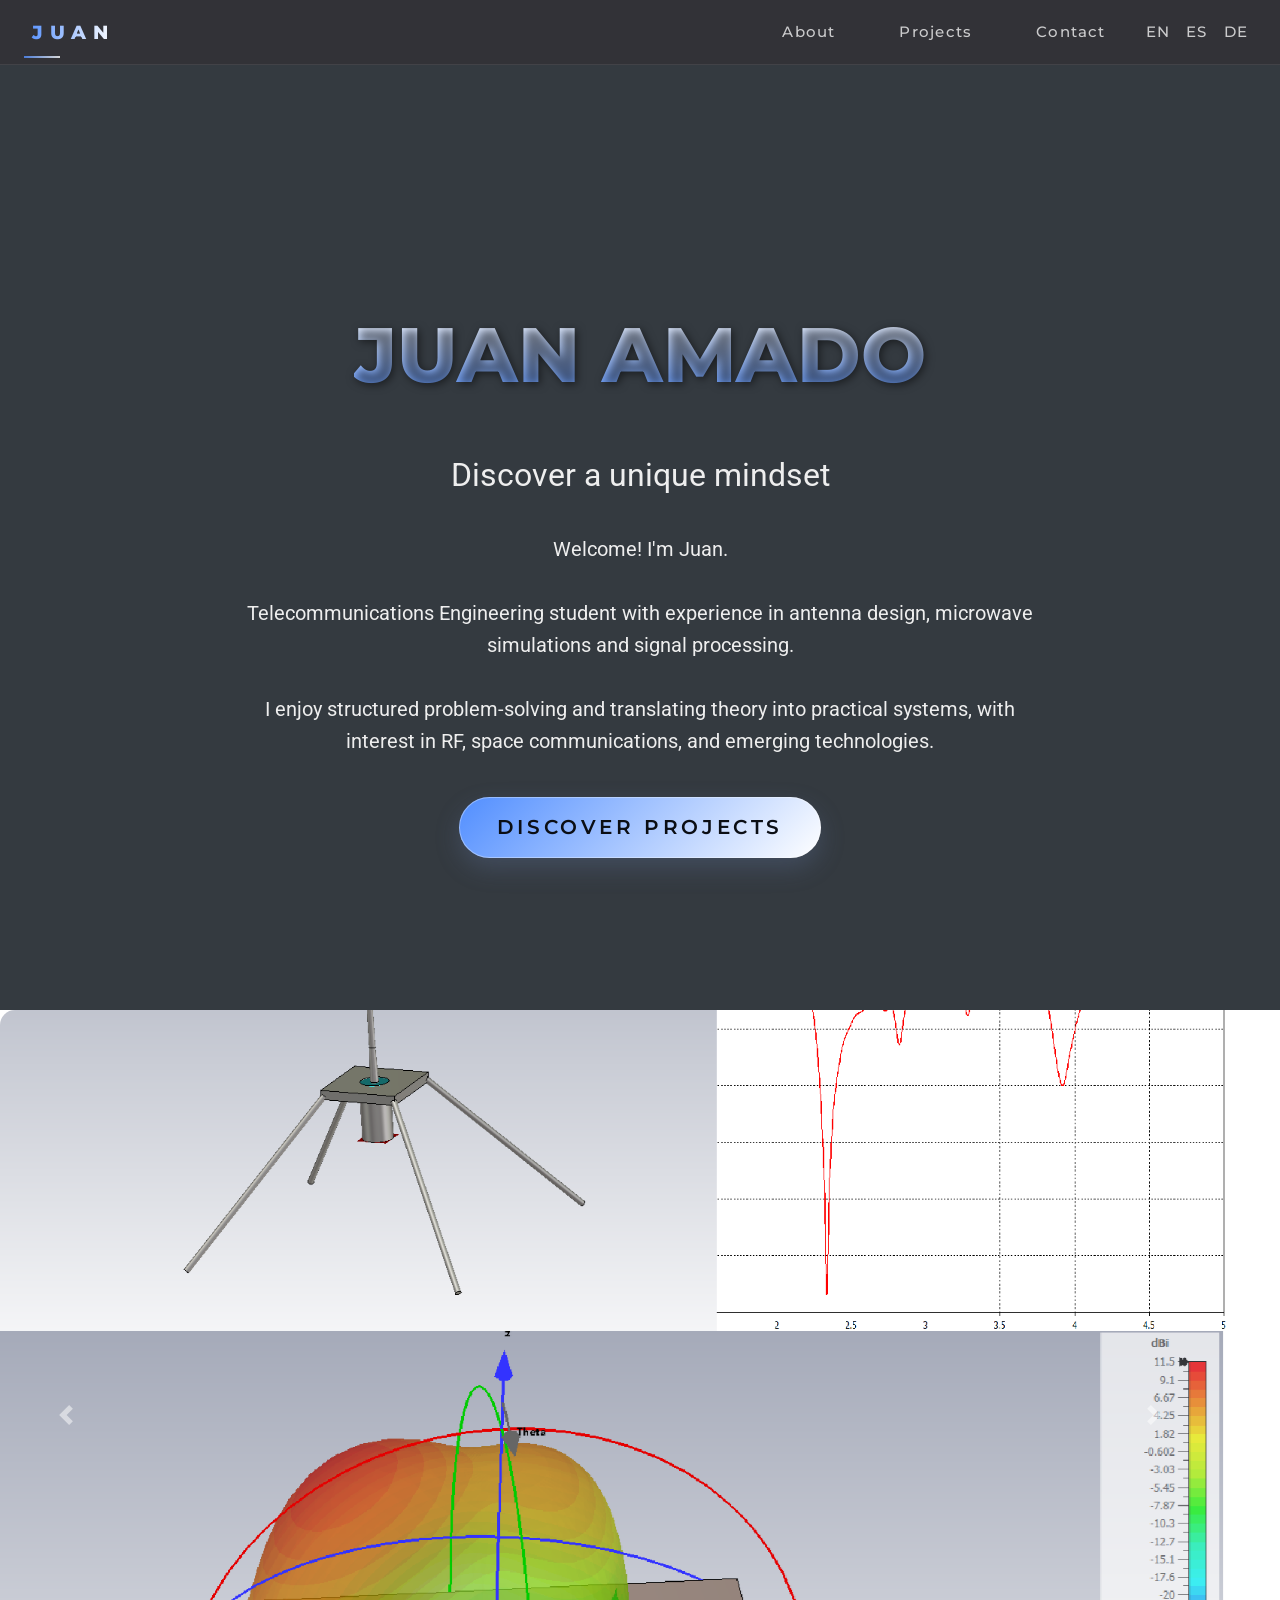
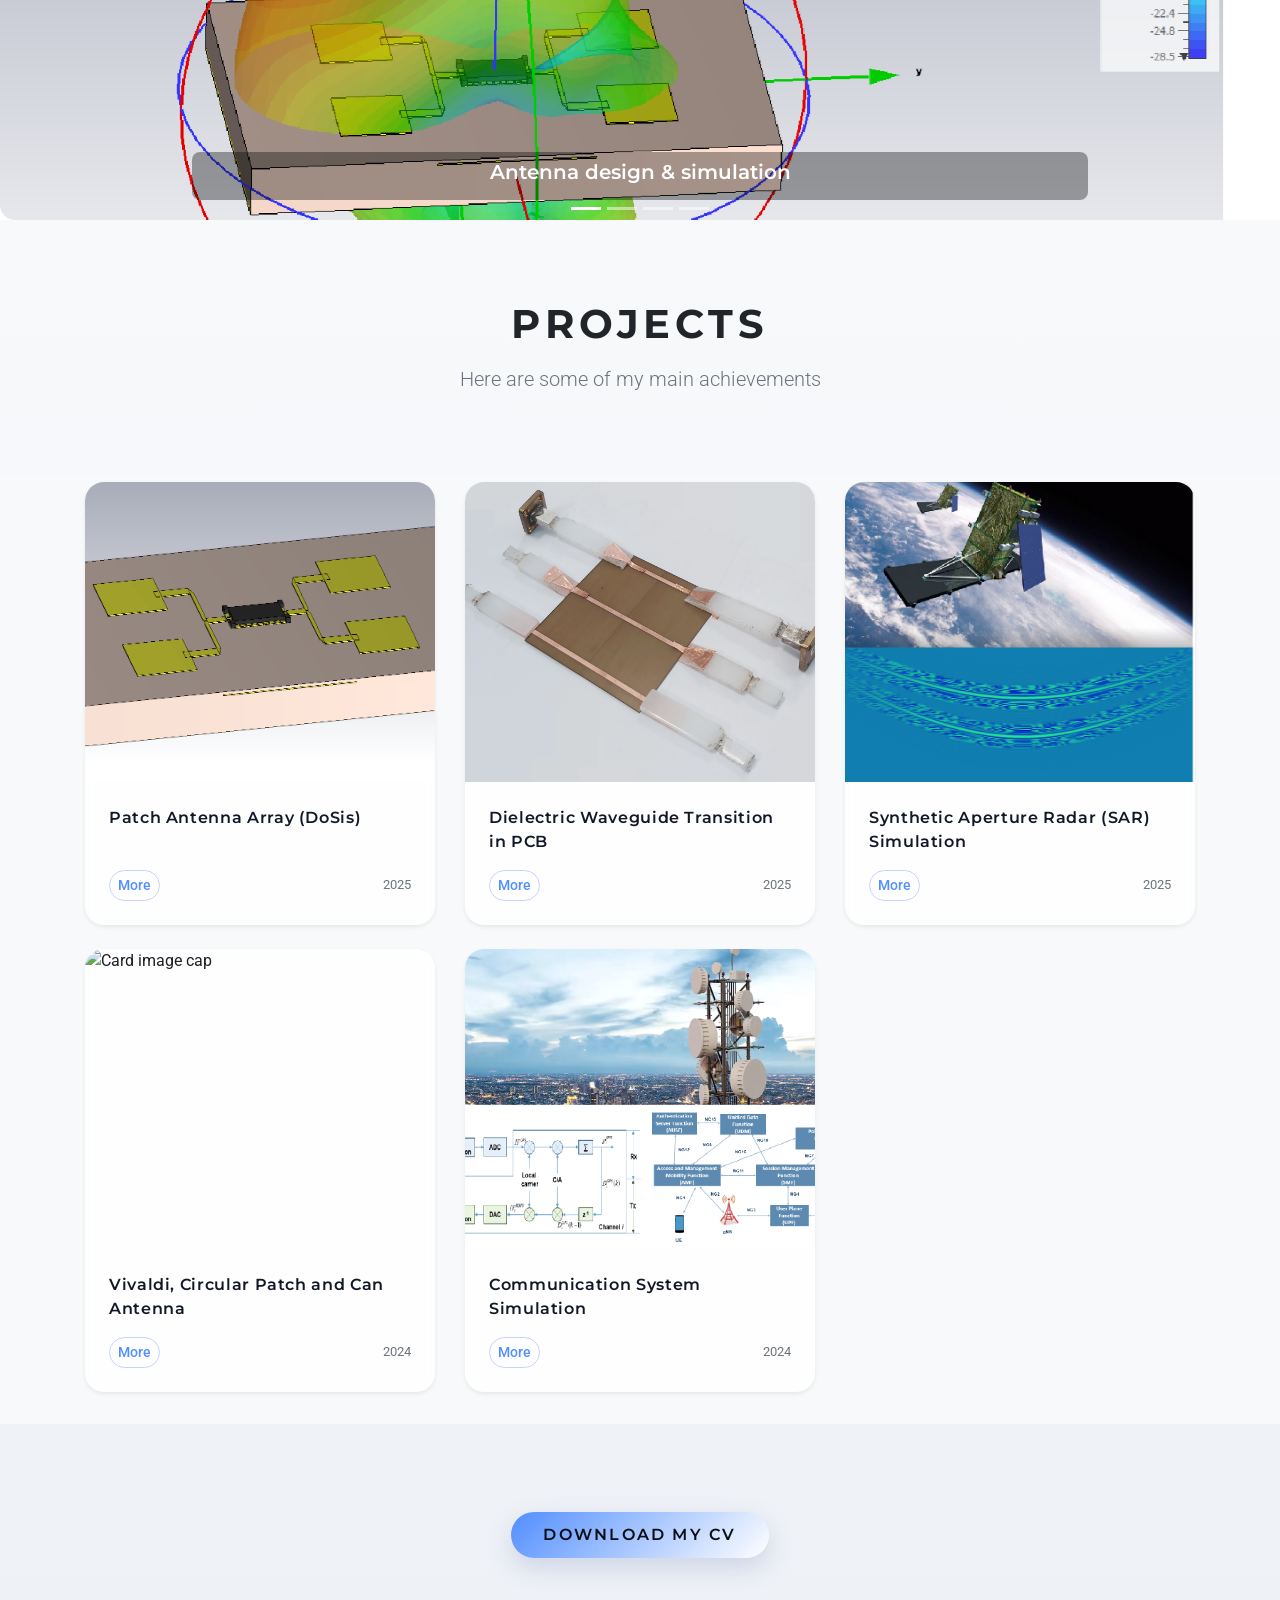
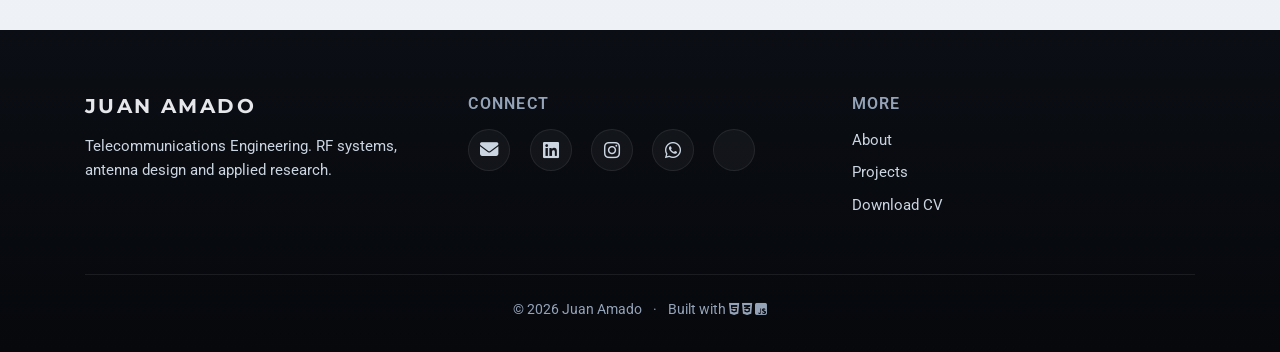
==== commit a8d07324: "feat: differenciate margin navbar lang" ====
--- a/index.html
+++ b/index.html
@@ -74,7 +74,7 @@
                 <div class="collapse navbar-collapse" id="navbarlist">
                     <ul class="navbar-nav ml-auto nav-links">
                         <li class="nav-item">
-                            <a class="nav-link" href="#hero" data-i18n="home.about">About Prueba de que esto no se ve</a>
+                            <a class="nav-link" href="#hero" data-i18n="home.about">About</a>
                         </li>
                         <li class="nav-item">
                             <a class="nav-link" href="#featured-projects" data-i18n="home.projects">Projects</a>
@@ -83,13 +83,13 @@
                             <a class="nav-link" href="#contact" data-i18n="home.contact">Contact</a>
                         </li>
                         <li class="nav-item">
-                            <a class="nav-link" href="#" onclick="loadLanguage('en')">EN</a>
-                        </li>
-                        <li class="nav-item">
-                            <a class="nav-link" href="#" onclick="loadLanguage('es')">ES</a>
-                        </li>
-                        <li class="nav-item">
-                            <a class="nav-link" href="#" onclick="loadLanguage('de')">DE</a>
+                            <a class="btn-lang nav-link" href="#" onclick="loadLanguage('en')">EN</a>
+                        </li>
+                        <li class="nav-item">
+                            <a class="btn-lang nav-link" href="#" onclick="loadLanguage('es')">ES</a>
+                        </li>
+                        <li class="nav-item">
+                            <a class="btn-lang nav-link" href="#" onclick="loadLanguage('de')">DE</a>
                         </li>
                     </ul>
                 </div>
@@ -113,7 +113,7 @@
                         </p>
                     </div>
                 </div>
-                <button class="btn btn-important btn-lg btn-discover mt-4 fade-block preload" id="btn-discover">
+                <button class="btn btn-important btn-lg btn-discover mt-4 fade-block preload" id="btn-discover" data-i18n="home.btn-discover">
                     Discover projects
                 </button>
             </div>
@@ -206,7 +206,7 @@
                             <div class="card project-card shadow-sm h-100">
                                 <img src="./img/sar.png" alt="Card image cap">
                                 <div class="card-body">
-                                    <p class="card-text" data-i18n="home.proejct3">Synthetic Aperture Radar (SAR) Simulation</p>
+                                    <p class="card-text" data-i18n="home.project3">Synthetic Aperture Radar (SAR) Simulation</p>
                                     <div class="d-flex justify-content-between align-items-center">
                                         <div class="btn-group">
                                             <a href="./projects/sar.html" class="link"><button type="button" class="btn btn-sm btn-outline-secondary" data-i18n="home.btn-more">More</button></a>
@@ -250,7 +250,7 @@
             <section class="jumbotron text-center">
                 <div class="container">
                     <p>
-                        <a href="./doc/Resume 2026-02 EN.pdf" class="btn btn-important btn-project my-2" data-i18n="home.btn-download-cv">Download my CV</a>
+                        <a href="./doc/Resume_EN.pdf" class="btn btn-important btn-project my-2" data-i18n="home.btn-download-cv">Download my CV</a>
                     </p>
                 </div>
             </section>
@@ -304,7 +304,7 @@
                         <ul class="footer-links">
                             <li><a href="#hero" data-i18n="home.about">About</a></li>
                             <li><a href="#featured-projects" data-i18n="home.projects">Projects</a></li>
-                            <li><a href="./doc/Resume 2026-02 EN.pdf" data-i18n="home.btn-download-cv2">Download CV</a></li>
+                            <li><a href="./doc/Resume_EN.pdf" data-i18n="home.btn-download-cv2">Download CV</a></li>
                         </ul>
                     </div>
                 
--- a/style/navbar.css
+++ b/style/navbar.css
@@ -45,7 +45,7 @@
     font-size: 0.95rem;
     letter-spacing: 0.08em;
     color: rgba(255,255,255,0.75) !important;
-    margin-left: 1.5rem;
+    margin: 0 1.5rem;
     position: relative;
     transition: color 0.3s ease;
 }
@@ -68,10 +68,13 @@
 .nav-links .nav-link:hover::after {
     width: 100%;
 }
+.btn-lang {
+    margin: 0rem !important;
+}
 /* ===== MOBILE ===== */
-@media (max-width: 991px) {
+@media (max-width: 1201px) {
     .nav-links .nav-link {
-        margin: 1rem 0;
+        margin: 1rem;
         text-align: center;
     }
 
